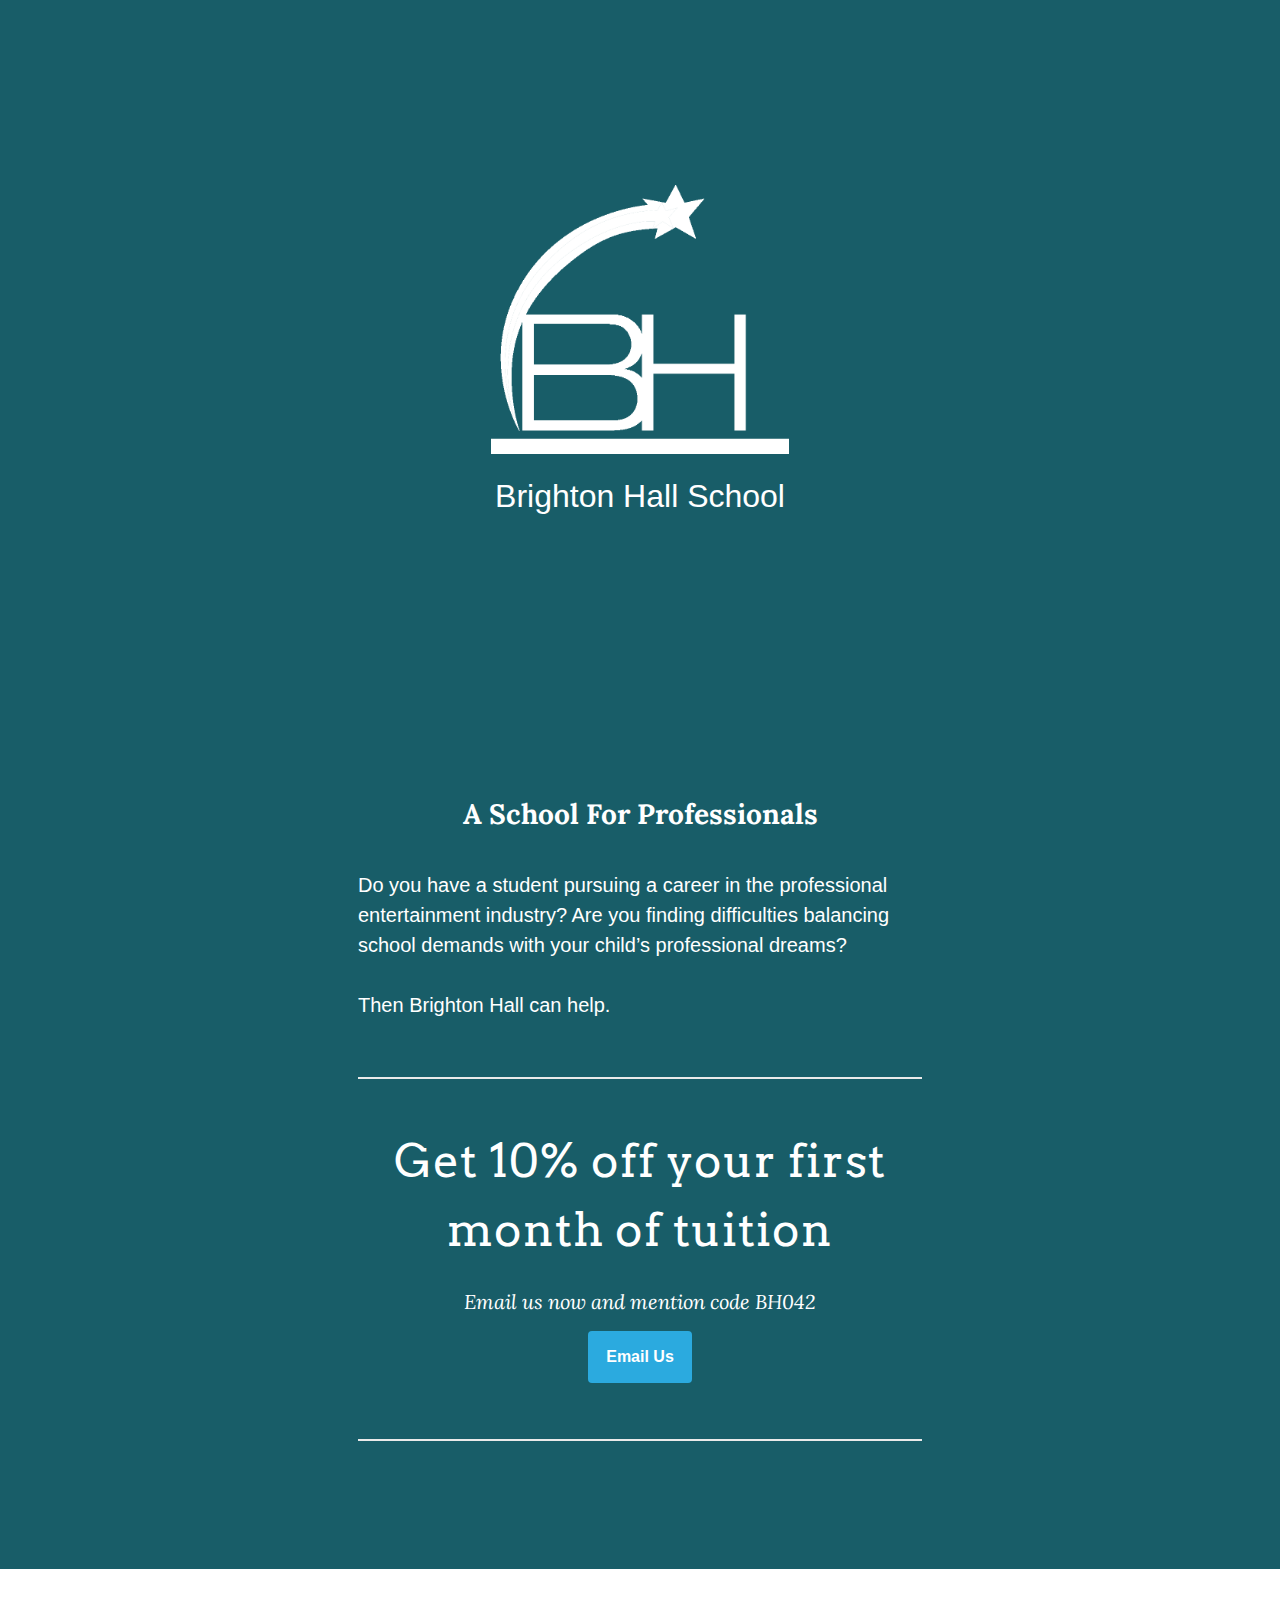
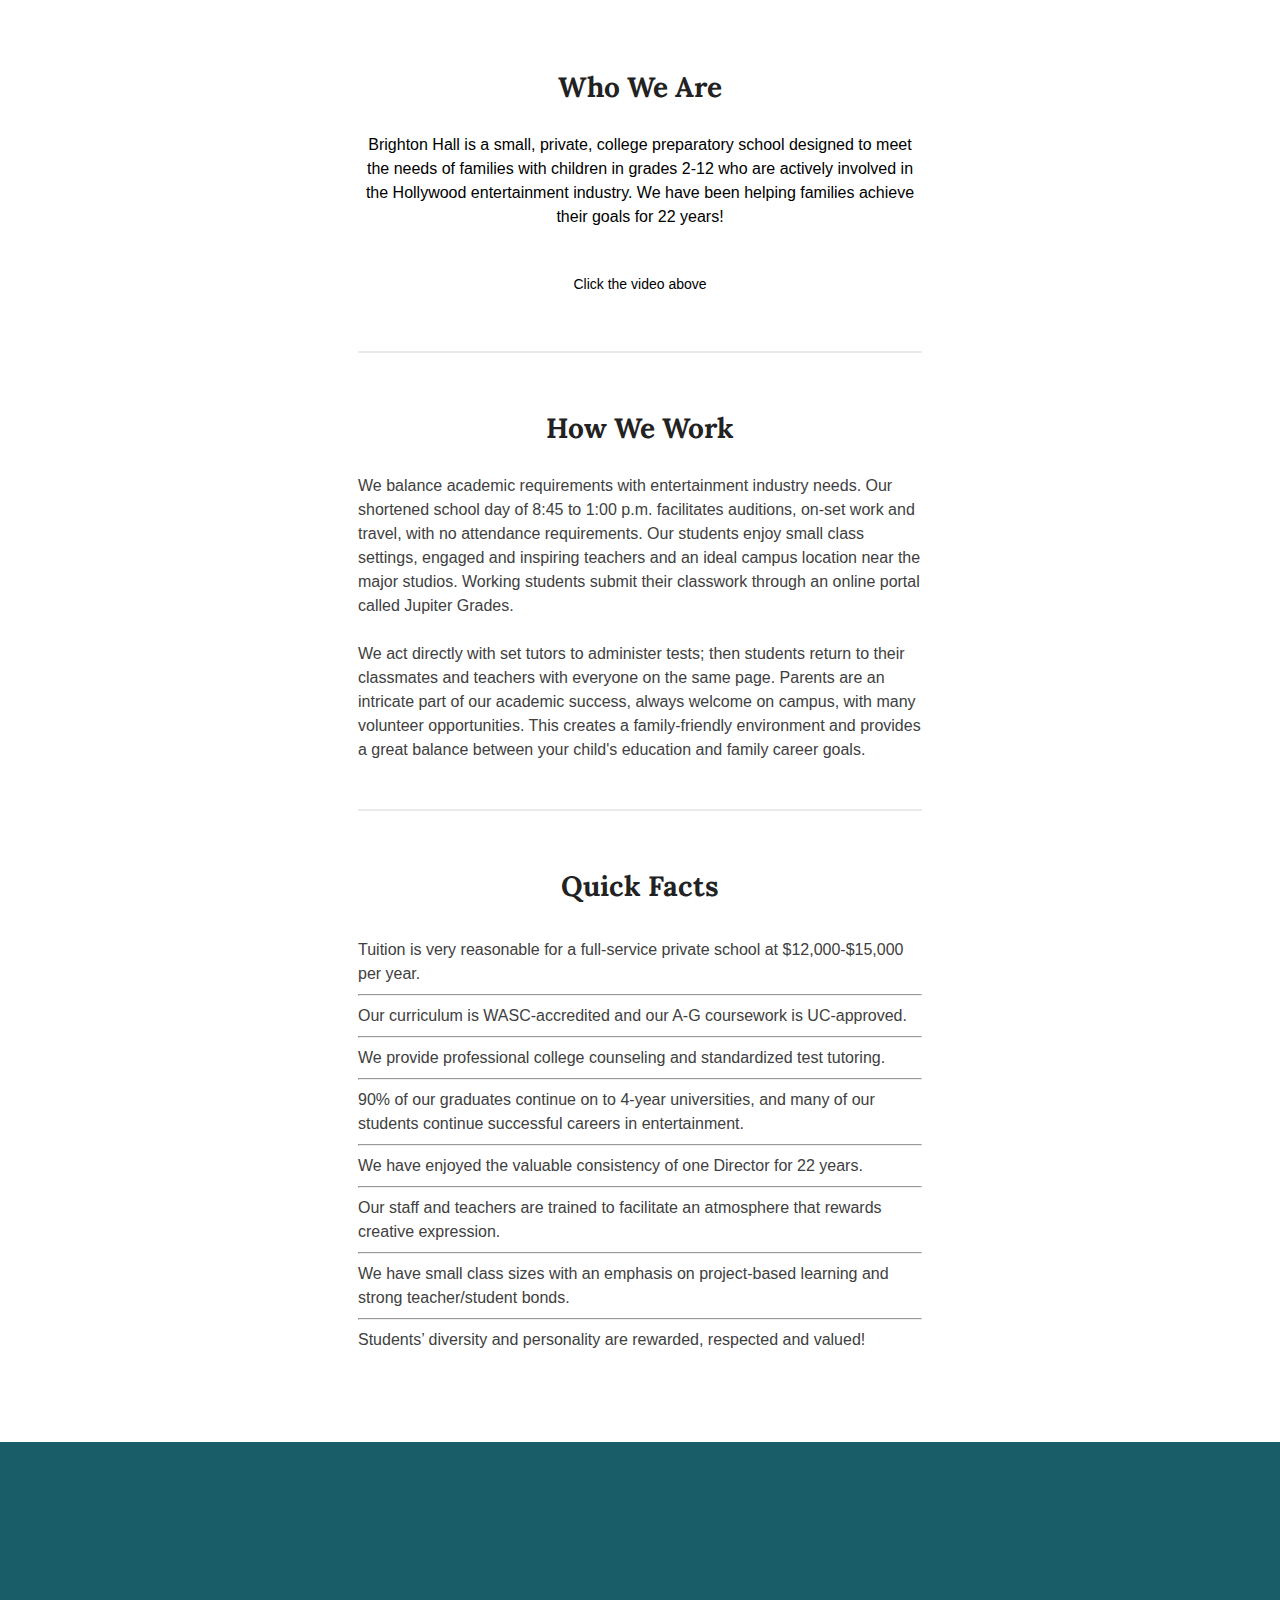
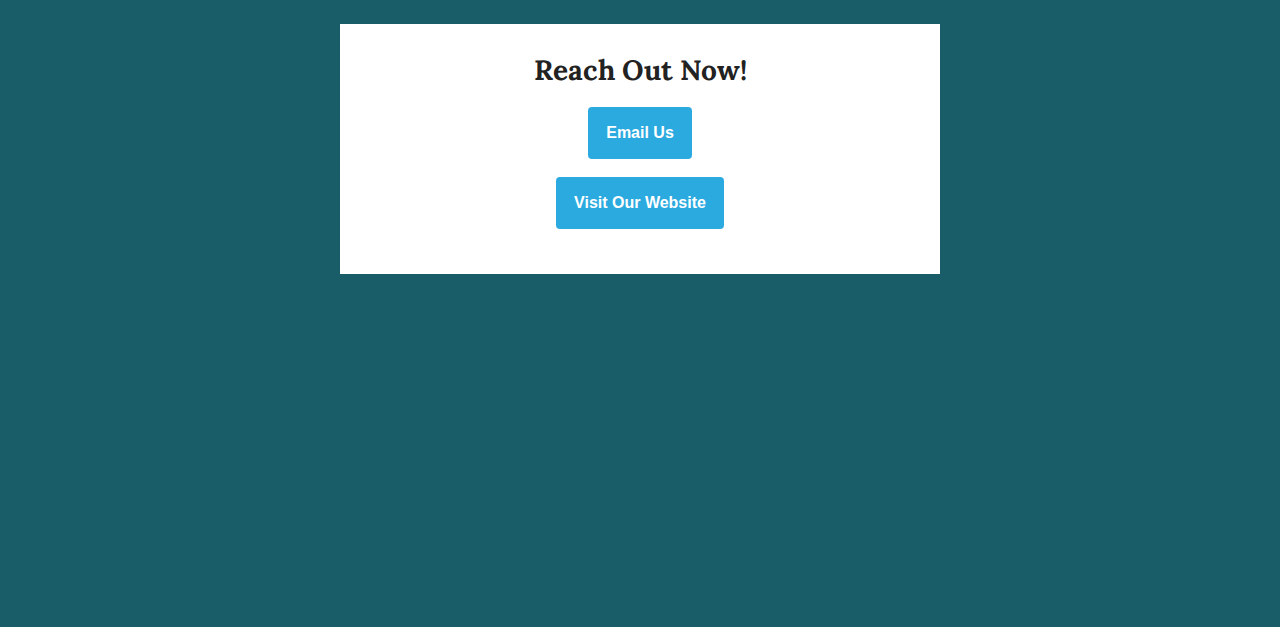
==== index.html @ abc52b15 "minor text changes" ====
<!doctype html>
<html lang="en">

<head>
	<meta charset="UTF-8">
	<meta http-equiv="X-UA-Compatible" content="IE=edge">
	<meta name="viewport" content="width=device-width, initial-scale=1">
	<link rel="stylesheet" href="./main.css">
	<link href="https://fonts.googleapis.com/css?family=Arvo|Lora&display=swap" rel="stylesheet">
	<title>Brighton Hall - Flexible Schooling</title>

</head>

<body>
	<table align="center" border="0" cellpadding="0" cellspacing="0" height="100%" width="100%" id="bodyTable">
		<tr>
			<td align="center" valign="top" id="bodyCell">
				<table border="0" cellpadding="0" cellspacing="0" width="100%">
					<tr>
						<td align="center" valign="top" id="templateHeader" data-template-container>
							<table align="center" border="0" cellpadding="0" cellspacing="0" width="100%" class="templateContainer">
								<tr>
									<td valign="top" class="headerContainer">
										<table border="0" cellpadding="0" cellspacing="0" width="100%" class="mcnImageBlock"
											style="min-width:100%;">
											<tbody class="mcnImageBlockOuter">
												<tr>
													<td valign="top" style="padding:9px" class="mcnImageBlockInner">
														<table align="left" width="100%" border="0" cellpadding="0" cellspacing="0"
															class="mcnImageContentContainer" style="min-width:100%;">
															<tbody>
																<tr>
																	<td class="mcnImageContent" valign="top"
																		style="padding-right: 9px; padding-left: 9px; padding-top: 0; padding-bottom: 0; text-align:center;">


																		<img align="center" alt="" src="./logo.png" width="298.92"
																			style="max-width:780px; padding-bottom: 0; display: inline !important; vertical-align: bottom;"
																			class="mcnImage">


																	</td>
																</tr>
															</tbody>
														</table>
													</td>
												</tr>
											</tbody>
										</table>
										<table border="0" cellpadding="0" cellspacing="0" width="100%" class="mcnTextBlock"
											style="min-width:100%;">
											<tbody class="mcnTextBlockOuter">
												<tr>
													<td valign="top" class="mcnTextBlockInner" style="padding-top:9px;">
														<table align="left" border="0" cellpadding="0" cellspacing="0"
															style="max-width:100%; min-width:100%;" width="100%" class="mcnTextContentContainer">
															<tbody>
																<tr>

																	<td valign="top" class="mcnTextContent"
																		style="padding-top:0; padding-right:18px; padding-bottom:9px; padding-left:18px;">

																		Brighton Hall School
																	</td>
																</tr>
															</tbody>
														</table>
													</td>
												</tr>
											</tbody>
										</table>
									</td>
								</tr>
							</table>
						</td>
					</tr>
					<tr>
						<td align="center" valign="top" id="templateUpperBody" data-template-container>
							<table align="center" border="0" cellpadding="0" cellspacing="0" width="100%" class="templateContainer">
								<tr>
									<td valign="top" class="upperBodyContainer">
										<table border="0" cellpadding="0" cellspacing="0" width="100%" class="mcnTextBlock"
											style="min-width:100%;">
											<tbody class="mcnTextBlockOuter">
												<tr>
													<td valign="top" class="mcnTextBlockInner" style="padding-top:9px;">
														<table align="left" border="0" cellpadding="0" cellspacing="0"
															style="max-width:100%; min-width:100%;" width="100%" class="mcnTextContentContainer">
															<tbody>
																<tr>

																	<td valign="top" class="mcnTextContent" style="padding: 0px 18px 9px;color: #FFFFFF;">

																		<h2 class="null"><span style="color:#FFFFFF">A School
																				For&nbsp;Professionals</span></h2>

																	</td>
																</tr>
															</tbody>
														</table>
													</td>
												</tr>
											</tbody>
										</table>
										<table border="0" cellpadding="0" cellspacing="0" width="100%" class="mcnTextBlock"
											style="min-width:100%;">
											<tbody class="mcnTextBlockOuter">
												<tr>
													<td valign="top" class="mcnTextBlockInner" style="padding-top:9px;">
														<table align="left" border="0" cellpadding="0" cellspacing="0"
															style="max-width:100%; min-width:100%;" width="100%" class="mcnTextContentContainer">
															<tbody>
																<tr>

																	<td valign="top" class="mcnTextContent"
																		style="padding-top:0; padding-right:18px; padding-bottom:9px; padding-left:18px;">

																		<p>Do you have a student pursuing a career in the professional entertainment
																			industry? Are you finding difficulties balancing school demands with your
																			child’s professional dreams?<br>
																			<br>
																			Then Brighton Hall can help.</p>

																	</td>
																</tr>
															</tbody>
														</table>
													</td>
												</tr>
											</tbody>
										</table>
										<table border="0" cellpadding="0" cellspacing="0" width="100%" class="mcnDividerBlock"
											style="min-width:100%;">
											<tbody class="mcnDividerBlockOuter">
												<tr>
													<td class="mcnDividerBlockInner" style="min-width: 100%; padding: 38px 18px;">
														<table class="mcnDividerContent" border="0" cellpadding="0" cellspacing="0" width="100%"
															style="min-width: 100%;border-top: 2px solid #EAEAEA;">
															<tbody>
																<tr>
																	<td>
																		<span></span>
																	</td>
																</tr>
															</tbody>
														</table>
													</td>
												</tr>
											</tbody>
										</table>
										<table border="0" cellpadding="0" cellspacing="0" width="100%" class="mcnTextBlock"
											style="min-width:100%;">
											<tbody class="mcnTextBlockOuter">
												<tr>
													<td valign="top" class="mcnTextBlockInner" style="padding-top:9px;">
														<table align="left" border="0" cellpadding="0" cellspacing="0"
															style="max-width:100%; min-width:100%;" width="100%" class="mcnTextContentContainer">
															<tbody>
																<tr>

																	<td valign="top" class="mcnTextContent"
																		style="padding-top:0; padding-right:18px; padding-bottom:9px; padding-left:18px;">

																		<h1 class="null">Get 10% off your first month of tuition</h1>

																	</td>
																</tr>
															</tbody>
														</table>
													</td>
												</tr>
											</tbody>
										</table>
										<table border="0" cellpadding="0" cellspacing="0" width="100%" class="mcnTextBlock"
											style="min-width:100%;">
											<tbody class="mcnTextBlockOuter">
												<tr>
													<td valign="top" class="mcnTextBlockInner" style="padding-top:9px;">
														<table align="left" border="0" cellpadding="0" cellspacing="0"
															style="max-width:100%; min-width:100%;" width="100%" class="mcnTextContentContainer">
															<tbody>
																<tr>

																	<td valign="top" class="mcnTextContent"
																		style="padding-top:0; padding-right:18px; padding-bottom:9px; padding-left:18px;">

																		<h3 class="null" style="text-align: center;"><span style="color:#FFFFFF">Email us
																				now and mention code BH042</span></h3>

																	</td>
																</tr>
															</tbody>
														</table>
													</td>
												</tr>
											</tbody>
										</table>
										<table border="0" cellpadding="0" cellspacing="0" width="100%" class="mcnButtonBlock"
											style="min-width:100%;">
											<tbody class="mcnButtonBlockOuter">
												<tr>
													<td style="padding-top:0; padding-right:18px; padding-bottom:18px; padding-left:18px;"
														valign="top" align="center" class="mcnButtonBlockInner">
														<table border="0" cellpadding="0" cellspacing="0" class="mcnButtonContentContainer"
															style="border-collapse: separate !important;border-radius: 4px;background-color: #2BAADF;">
															<tbody>
																<tr>
																	<td align="center" valign="middle" class="mcnButtonContent"
																		style="font-family: Arial; font-size: 16px; padding: 18px;">
																		<a class="mcnButton " title="Email Us"
																			href="mailto:admin@brightonhallschool.org?subject=I'm%20Interested%20in%20Brighton%20Hall%20(Code%3A%20BH332)&amp;body=I'd%20like%20to%20schedule%20a%20tour."
																			target="_blank"
																			style="font-weight: bold;letter-spacing: normal;line-height: 100%;text-align: center;text-decoration: none;color: #FFFFFF;">Email
																			Us</a>
																	</td>
																</tr>
															</tbody>
														</table>
													</td>
												</tr>
											</tbody>
										</table>
										<table border="0" cellpadding="0" cellspacing="0" width="100%" class="mcnDividerBlock"
											style="min-width:100%;">
											<tbody class="mcnDividerBlockOuter">
												<tr>
													<td class="mcnDividerBlockInner" style="min-width: 100%; padding: 38px 18px;">
														<table class="mcnDividerContent" border="0" cellpadding="0" cellspacing="0" width="100%"
															style="min-width: 100%;border-top: 2px solid #EAEAEA;">
															<tbody>
																<tr>
																	<td>
																		<span></span>
																	</td>
																</tr>
															</tbody>
														</table>
													</td>
												</tr>
											</tbody>
										</table>
									</td>
								</tr>
							</table>
						</td>
					</tr>
					<tr>
						<td align="center" valign="top" id="templateMiddleBody" data-template-container>
							<table align="center" border="0" cellpadding="0" cellspacing="0" width="100%" class="templateContainer">
								<tr>
									<td valign="top" class="middleBodyContainer">
										<table border="0" cellpadding="0" cellspacing="0" width="100%" class="mcnTextBlock"
											style="min-width:100%;">
											<tbody class="mcnTextBlockOuter">
												<tr>
													<td valign="top" class="mcnTextBlockInner" style="padding-top:9px;">
														<table align="left" border="0" cellpadding="0" cellspacing="0"
															style="max-width:100%; min-width:100%;" width="100%" class="mcnTextContentContainer">
															<tbody>
																<tr>

																	<td valign="top" class="mcnTextContent"
																		style="padding-top:0; padding-right:18px; padding-bottom:9px; padding-left:18px;">

																		<h2>Who We Are</h2>

																	</td>
																</tr>
															</tbody>
														</table>
													</td>
												</tr>
											</tbody>
										</table>
										<table border="0" cellpadding="0" cellspacing="0" width="100%" class="mcnTextBlock"
											style="min-width:100%;">
											<tbody class="mcnTextBlockOuter">
												<tr>
													<td valign="top" class="mcnTextBlockInner" style="padding-top:9px;">
														<table align="left" border="0" cellpadding="0" cellspacing="0"
															style="max-width:100%; min-width:100%;" width="100%" class="mcnTextContentContainer">
															<tbody>
																<tr>

																	<td valign="top" class="mcnTextContent"
																		style="padding: 0px 18px 9px;color: #000000;text-align: center;">

																		Brighton Hall is a small, private, college preparatory school designed to meet the
																		needs of families with children in grades 2-12 who are actively involved in the
																		Hollywood entertainment industry. We have been helping families achieve their
																		goals for 22 years!
																	</td>
																</tr>
															</tbody>
														</table>
													</td>
												</tr>
											</tbody>
										</table>
										<table border="0" cellpadding="0" cellspacing="0" width="100%" class="mcnImageCardBlock">
											<tbody class="mcnImageCardBlockOuter">
												<tr>
													<td class="mcnImageCardBlockInner" valign="top"
														style="padding-top:9px; padding-right:18px; padding-bottom:9px; padding-left:18px;">

														<table align="right" border="0" cellpadding="0" cellspacing="0"
															class="mcnImageCardBottomContent" width="100%">
															<tbody>
																<tr>
																	<td class="mcnImageCardBottomImageContent" align="center" valign="top"
																		style="padding-top:0px; padding-right:0px; padding-bottom:0; padding-left:0px;">


																		<a rel="noreferrer" href="https://youtu.be/ymeUC0G4Mu0" title="A Look Inside Brighton Hall" class="" target="_blank">


																			<img alt=""
																				src="https://gallery.mailchimp.com/video_thumbnails_new/81c85e7f1a1a4fdac92124ab129250e8.png"
																				width="564" style="max-width: 640px; border-radius: 0%;" class="mcnImage">
																		</a>

																	</td>
																</tr>
																<tr>
																	<td class="mcnTextContent" valign="top"
																		style="padding: 9px 18px;color: #000000;font-family: Helvetica;font-size: 14px;font-weight: normal;text-align: center;"
																		width="546">
																		Click the video above
																	</td>
																</tr>
															</tbody>
														</table>
													</td>
												</tr>
											</tbody>
										</table>
										<table border="0" cellpadding="0" cellspacing="0" width="100%" class="mcnDividerBlock"
											style="min-width:100%;">
											<tbody class="mcnDividerBlockOuter">
												<tr>
													<td class="mcnDividerBlockInner" style="min-width: 100%; padding: 38px 18px;">
														<table class="mcnDividerContent" border="0" cellpadding="0" cellspacing="0" width="100%"
															style="min-width: 100%;border-top: 2px solid #EAEAEA;">
															<tbody>
																<tr>
																	<td>
																		<span></span>
																	</td>
																</tr>
															</tbody>
														</table>
													</td>
												</tr>
											</tbody>
										</table>
										<table border="0" cellpadding="0" cellspacing="0" width="100%" class="mcnTextBlock"
											style="min-width:100%;">
											<tbody class="mcnTextBlockOuter">
												<tr>
													<td valign="top" class="mcnTextBlockInner" style="padding-top:9px;">
														<table align="left" border="0" cellpadding="0" cellspacing="0"
															style="max-width:100%; min-width:100%;" width="100%" class="mcnTextContentContainer">
															<tbody>
																<tr>

																	<td valign="top" class="mcnTextContent"
																		style="padding-top:0; padding-right:18px; padding-bottom:9px; padding-left:18px;">

																		<h2 class="null">How We Work</h2>

																	</td>
																</tr>
															</tbody>
														</table>
													</td>
												</tr>
											</tbody>
										</table>
										<table border="0" cellpadding="0" cellspacing="0" width="100%" class="mcnTextBlock"
											style="min-width:100%;">
											<tbody class="mcnTextBlockOuter">
												<tr>
													<td valign="top" class="mcnTextBlockInner" style="padding-top:9px;">
														<table align="left" border="0" cellpadding="0" cellspacing="0"
															style="max-width:100%; min-width:100%;" width="100%" class="mcnTextContentContainer">
															<tbody>
																<tr>

																	<td valign="top" class="mcnTextContent"
																		style="padding-top:0; padding-right:18px; padding-bottom:9px; padding-left:18px;">

																		We balance academic requirements with entertainment industry needs. Our shortened
																		school day of 8:45 to 1:00 p.m. facilitates auditions, on-set work and travel,
																		with no attendance requirements. Our students enjoy small class settings, engaged
																		and inspiring teachers and an ideal campus location near the major studios.
																		Working students submit their classwork through an online portal called Jupiter
																		Grades.<br>
																		<br>
																		We act directly with set tutors to administer tests; then students return to their
																		classmates and teachers with everyone on the same page. Parents are an intricate
																		part of our academic success, always welcome on campus, with many volunteer
																		opportunities. This creates a family-friendly environment and provides a great
																		balance between your child's education and family career goals.
																	</td>
																</tr>
															</tbody>
														</table>
													</td>
												</tr>
											</tbody>
										</table>
										<table border="0" cellpadding="0" cellspacing="0" width="100%" class="mcnDividerBlock"
											style="min-width:100%;">
											<tbody class="mcnDividerBlockOuter">
												<tr>
													<td class="mcnDividerBlockInner" style="min-width: 100%; padding: 38px 18px;">
														<table class="mcnDividerContent" border="0" cellpadding="0" cellspacing="0" width="100%"
															style="min-width: 100%;border-top: 2px solid #EAEAEA;">
															<tbody>
																<tr>
																	<td>
																		<span></span>
																	</td>
																</tr>
															</tbody>
														</table>
													</td>
												</tr>
											</tbody>
										</table>
										<table border="0" cellpadding="0" cellspacing="0" width="100%" class="mcnTextBlock"
											style="min-width:100%;">
											<tbody class="mcnTextBlockOuter">
												<tr>
													<td valign="top" class="mcnTextBlockInner" style="padding-top:9px;">
														<table align="left" border="0" cellpadding="0" cellspacing="0"
															style="max-width:100%; min-width:100%;" width="100%" class="mcnTextContentContainer">
															<tbody>
																<tr>

																	<td valign="top" class="mcnTextContent"
																		style="padding-top:0; padding-right:18px; padding-bottom:9px; padding-left:18px;">

																		<h2 class="null">Quick Facts</h2>
																		<br>
																		Tuition is very reasonable for a full-service private school at $12,000-$15,000
																		per year.
																		<hr>Our curriculum is WASC-accredited and our A-G coursework is UC-approved.
																		<hr>We provide professional college counseling and standardized test tutoring.
																		<hr>90% of our graduates continue on to 4-year universities, and many of our
																		students continue successful careers in entertainment.
																		<hr>We have enjoyed the valuable consistency of one Director for 22 years.
																		<hr>Our staff and teachers are trained to facilitate an atmosphere that rewards
																		creative expression.
																		<hr>We have small class sizes with an emphasis on project-based learning and
																		strong teacher/student bonds.
																		<hr>Students’ diversity and personality are rewarded, respected and valued!
																	</td>
																</tr>
															</tbody>
														</table>
													</td>
												</tr>
											</tbody>
										</table>
									</td>
								</tr>
							</table>
						</td>
					</tr>
					<tr>
						<td align="center" valign="top" id="templateLowerBody" data-template-container>
							<table align="center" border="0" cellpadding="0" cellspacing="0" width="100%" class="templateContainer">
								<tr>
									<td valign="top" class="lowerBodyContainer">
										<table border="0" cellpadding="0" cellspacing="0" width="100%" class="mcnTextBlock"
											style="min-width:100%;">
											<tbody class="mcnTextBlockOuter">
												<tr>
													<td valign="top" class="mcnTextBlockInner" style="padding-top:9px;">
														<table align="left" border="0" cellpadding="0" cellspacing="0"
															style="max-width:100%; min-width:100%;" width="100%" class="mcnTextContentContainer">
															<tbody>
																<tr>

																	<td valign="top" class="mcnTextContent"
																		style="padding-top:0; padding-right:18px; padding-bottom:9px; padding-left:18px;">

																		<h2>Reach Out Now!</h2>

																	</td>
																</tr>
															</tbody>
														</table>
													</td>
												</tr>
											</tbody>
										</table>
										<table border="0" cellpadding="0" cellspacing="0" width="100%" class="mcnButtonBlock"
											style="min-width:100%;">
											<tbody class="mcnButtonBlockOuter">
												<tr>
													<td style="padding-top:0; padding-right:18px; padding-bottom:18px; padding-left:18px;"
														valign="top" align="center" class="mcnButtonBlockInner">
														<table border="0" cellpadding="0" cellspacing="0" class="mcnButtonContentContainer"
															style="border-collapse: separate !important;border-radius: 4px;background-color: #2BAADF;">
															<tbody>
																<tr>
																	<td align="center" valign="middle" class="mcnButtonContent"
																		style="font-family: Arial; font-size: 16px; padding: 18px;">
																		<a class="mcnButton " title="Email Us"
																			href="mailto:admin@brightonhallschool.org?subject=I'm%20Interested%20in%20Brighton%20Hall%20(Code%3A%20BH332)&amp;body=I'd%20like%20to%20schedule%20a%20tour."
																			target="_blank"
																			style="font-weight: bold;letter-spacing: normal;line-height: 100%;text-align: center;text-decoration: none;color: #FFFFFF;">Email
																			Us</a>
																	</td>
																</tr>
															</tbody>
														</table>
													</td>
												</tr>
											</tbody>
										</table>
										<table border="0" cellpadding="0" cellspacing="0" width="100%" class="mcnButtonBlock"
											style="min-width:100%;">
											<tbody class="mcnButtonBlockOuter">
												<tr>
													<td style="padding-top:0; padding-right:18px; padding-bottom:18px; padding-left:18px;"
														valign="top" align="center" class="mcnButtonBlockInner">
														<table border="0" cellpadding="0" cellspacing="0" class="mcnButtonContentContainer"
															style="border-collapse: separate !important;border-radius: 4px;background-color: #2BAADF;">
															<tbody>
																<tr>
																	<td align="center" valign="middle" class="mcnButtonContent"
																		style="font-family: Arial; font-size: 16px; padding: 18px;">
																		<a class="mcnButton " title="Visit Our Website" href="http://brightonhallschool.org"
																			target="_blank"
																			style="font-weight: bold;letter-spacing: normal;line-height: 100%;text-align: center;text-decoration: none;color: #FFFFFF;">Visit
																			Our Website</a>
																	</td>
																</tr>
															</tbody>
														</table>
													</td>
												</tr>
											</tbody>
										</table>
									</td>
								</tr>
							</table>
						</td>
					</tr>
					<tr>
						<td align="center" valign="top" id="templateFooter" data-template-container>
							<table align="center" border="0" cellpadding="0" cellspacing="0" width="100%" class="templateContainer">
								<tr>
									<td valign="top" class="footerContainer">
										<table border="0" cellpadding="0" cellspacing="0" width="100%" class="mcnTextBlock"
											style="min-width:100%;">
											<tbody class="mcnTextBlockOuter">
												<tr>
													<td valign="top" class="mcnTextBlockInner" style="padding-top:9px;">
														<table align="left" border="0" cellpadding="0" cellspacing="0"
															style="max-width:100%; min-width:100%;" width="100%" class="mcnTextContentContainer">
															<tbody>
																<tr>

																	<td valign="top" class="mcnTextContent"
																		style="padding-top:0; padding-right:18px; padding-bottom:9px; padding-left:18px;">

																		
																	</td>
																</tr>
															</tbody>
														</table>
													</td>
												</tr>
											</tbody>
										</table>
										<table border="0" cellpadding="0" cellspacing="0" width="100%" class="mcnTextBlock"
											style="min-width:100%;">
											<tbody class="mcnTextBlockOuter">
												<tr>
													<td valign="top" class="mcnTextBlockInner" style="padding-top:9px;">
													</td>
												</tr>
											</tbody>
										</table>
									</td>
								</tr>
							</table>
						</td>
					</tr>
				</table>
			</td>
		</tr>
	</table>
</body>

</html>
---- main.css ----
p {
  margin: 10px 0;
  padding: 0;
}

table {
  border-collapse: collapse;
}

h1,
h2,
h3,
h4,
h5,
h6 {
  display: block;
  margin: 0;
  padding: 0;
}

img,
a img {
  border: 0;
  height: auto;
  outline: none;
  text-decoration: none;
}

body,
#bodyTable,
#bodyCell {
  height: 100%;
  margin: 0;
  padding: 0;
  width: 100%;
}

.mcnPreviewText {
  display: none !important;
}

#outlook a {
  padding: 0;
}

img {
  -ms-interpolation-mode: bicubic;
}

.ReadMsgBody {
  width: 100%;
}

.ExternalClass {
  width: 100%;
}

a[href^=tel],
a[href^=sms] {
  color: inherit;
  cursor: default;
  text-decoration: none;
}

p,
a,
li,
td,
body,
table,
blockquote {
  -ms-text-size-adjust: 100%;
  -webkit-text-size-adjust: 100%;
}

.ExternalClass,
.ExternalClass p,
.ExternalClass td,
.ExternalClass div,
.ExternalClass span,
.ExternalClass font {
  line-height: 100%;
}

a[x-apple-data-detectors] {
  color: inherit !important;
  text-decoration: none !important;
  font-size: inherit !important;
  font-family: inherit !important;
  font-weight: inherit !important;
  line-height: inherit !important;
}

.templateContainer {
  max-width: 600px !important;
}

a.mcnButton {
  display: block;
}

.mcnImage,
.mcnRetinaImage {
  vertical-align: bottom;
}

.mcnTextContent {
  word-break: break-word;
}

.mcnTextContent img {
  height: auto !important;
}

.mcnDividerBlock {
  table-layout: fixed !important;
}

h1 {
  color: #FFFFFF;
  font-family: 'Arvo', 'Courier', Georgia, serif;
  ;
  font-size: 46px;
  font-style: normal;
  font-weight: normal;
  line-height: 150%;

  letter-spacing: 1px;

  text-align: center;
  font-size: 46px;
}

/*
@tab Page
@section Heading 2
@style heading 2
*/
h2 {

  color: #222222;

  font-family: 'Lora', Georgia, 'Times New Roman', serif;

  font-size: 28px;

  font-style: normal;

  font-weight: bold;

  line-height: 200%;

  letter-spacing: normal;

  text-align: center;
}

/*
@tab Page
@section Heading 3
@style heading 3
*/
h3 {

  color: #444444;

  font-family: 'Lora', Georgia, 'Times New Roman', serif;

  font-size: 20px;

  font-style: italic;

  font-weight: normal;

  line-height: 200%;

  letter-spacing: normal;

  text-align: left;
}

/*
@tab Page
@section Heading 4
@style heading 4
*/
h4 {

  color: #3D3D3D;

  font-family: 'Lora', Georgia, 'Times New Roman', serif;

  font-size: 20px;

  font-style: italic;

  font-weight: normal;

  line-height: 125%;

  letter-spacing: normal;

  text-align: left;
}

/*
@tab Header
@section Header Container Style
*/
#templateHeader {

  background-color: #185d68;

  background-image: url("https://gallery.mailchimp.com/3afc9ebabfd8f57fe049fc2e5/images/9894b51a-e1d3-4172-b7e6-f67580e07c83.jpg");

  background-repeat: no-repeat;

  background-position: center;

  background-size: cover;

  border-top: 0;

  border-bottom: 0;

  padding-top: 140px;

  padding-bottom: 140px;
}

/*
@tab Header
@section Header Interior Style
*/
.headerContainer {

  background-color: #185d68;

  background-image: none;

  background-repeat: no-repeat;

  background-position: center;

  background-size: cover;

  border-top: 0;

  border-bottom: 0;

  padding-top: 36px;

  padding-bottom: 36px;
}

/*
@tab Header
@section Header Text
*/
.headerContainer .mcnTextContent,
.headerContainer .mcnTextContent p {

  color: #FFFFFF;

  font-family: 'Lato', 'Helvetica Neue', Helvetica, Arial, sans-serif;

  font-size: 32px;

  line-height: 150%;

  text-align: center;
}

/*
@tab Header
@section Header Link
*/
.headerContainer .mcnTextContent a,
.headerContainer .mcnTextContent p a {

  color: #FFFFFF;

  font-weight: normal;

  text-decoration: underline;
}

/*
@tab Upper Body
@section Upper Body Container Style
*/
#templateUpperBody {

  background-color: #185d68;

  background-image: none;

  background-repeat: no-repeat;

  background-position: center;

  background-size: cover;

  border-top: 0;

  border-bottom: 0;

  padding-top: 63px;

  padding-bottom: 63px;
}

/*
@tab Upper Body
@section Upper Body Interior Style
*/
.upperBodyContainer {

  background-image: none;

  background-repeat: no-repeat;

  background-position: center;

  background-size: cover;

  border-top: 0;

  border-bottom: 0;

  padding-top: 9px;

  padding-bottom: 27px;
}

/*
@tab Upper Body
@section Upper Body Text
*/
.upperBodyContainer .mcnTextContent,
.upperBodyContainer .mcnTextContent p {

  color: #FFFFFF;

  font-family: 'Lato', 'Helvetica Neue', Helvetica, Arial, sans-serif;

  font-size: 20px;

  line-height: 150%;

  text-align: left;
}

/*
@tab Upper Body
@section Upper Body Link
*/
.upperBodyContainer .mcnTextContent a,
.upperBodyContainer .mcnTextContent p a {

  color: #FFFFFF;

  font-weight: normal;

  text-decoration: underline;
}

/*
@tab Middle Body
@section Middle Body Container Style
*/
#templateMiddleBody {

  background-color: #ffffff;

  background-image: none;

  background-repeat: no-repeat;

  background-position: center;

  background-size: cover;

  border-top: 0;

  border-bottom: 0;

  padding-top: 72px;

  padding-bottom: 54px;
}

.middleBodyContainer {

  background-color: #transparent;

  background-image: none;

  background-repeat: no-repeat;

  background-position: center;

  background-size: cover;

  border-top: 0;

  border-bottom: 0;

  padding-top: 9px;

  padding-bottom: 27px;
}

/*
@tab Middle Body
@section Middle Body Text
*/
.middleBodyContainer .mcnTextContent,
.middleBodyContainer .mcnTextContent p {

  color: #404040;

  font-family: Arial;

  font-size: 16px;

  line-height: 150%;

  text-align: left;
}

/*
@tab Middle Body
@section Middle Body Link
*/
.middleBodyContainer .mcnTextContent a,
.middleBodyContainer .mcnTextContent p a {

  color: #185d68;

  font-weight: normal;

  text-decoration: underline;
}

/*
@tab Lower Body
@section Lower Body Container Style
*/
#templateLowerBody {

  background-color: #185d68;

  background-image: url("https://gallery.mailchimp.com/3afc9ebabfd8f57fe049fc2e5/images/c5182e80-3be5-4c21-972d-ecfe276cf908.jpg");

  background-repeat: no-repeat;

  background-position: center;

  background-size: cover;

  border-top: 0;

  border-bottom: 0;

  padding-top: 182px;

  padding-bottom: 182px;
}

/*
@tab Lower Body
@section Lower Body Interior Style
*/
.lowerBodyContainer {

  background-color: #ffffff;

  background-image: none;

  background-repeat: no-repeat;

  background-position: center;

  background-size: cover;

  border-top: 0;

  border-bottom: 0;

  padding-top: 9px;

  padding-bottom: 27px;
}

/*
@tab Lower Body
@section Lower Body Text
*/
.lowerBodyContainer .mcnTextContent,
.lowerBodyContainer .mcnTextContent p {

  color: #FFFFFF;

  font-family: Arial;

  font-size: 16px;

  line-height: 150%;

  text-align: center;
}

/*
@tab Lower Body
@section Lower Body Link
*/
.lowerBodyContainer .mcnTextContent a,
.lowerBodyContainer .mcnTextContent p a {

  color: #FFFFFF;

  font-weight: normal;

  text-decoration: underline;
}

/*
@tab Footer
@section Footer Style
*/
#templateFooter {

  background-color: #185d68;

  background-image: none;

  background-repeat: no-repeat;

  background-position: center;

  background-size: cover;

  border-top: 0;

  border-bottom: 0;

  padding-top: 72px;

  padding-bottom: 72px;
}

/*
@tab Footer
@section Footer Interior Style
*/
.footerContainer {

  background-color: #transparent;

  background-image: none;

  background-repeat: no-repeat;

  background-position: center;

  background-size: cover;

  border-top: 0;

  border-bottom: 0;

  padding-top: 0;

  padding-bottom: 0;
}

/*
@tab Footer
@section Footer Text
*/
.footerContainer .mcnTextContent,
.footerContainer .mcnTextContent p {

  color: #FFFFFF;

  font-family: Arial;

  font-size: 12px;

  line-height: 150%;

  text-align: center;
}

/*
@tab Footer
@section Footer Link
*/
.footerContainer .mcnTextContent a,
.footerContainer .mcnTextContent p a {

  color: #FFFFFF;

  font-weight: normal;

  text-decoration: underline;
}

@media only screen and (max-width: 480px) {
  .columnWrapper {
    max-width: 100% !important;
    width: 100% !important;
  }

}

@media only screen and (max-width: 480px) {
  #templateHeader {
    padding-right: 18px !important;
    padding-left: 18px !important;
  }

}

@media only screen and (max-width: 480px) {

  body,
  table,
  td,
  p,
  a,
  li,
  blockquote {
    -webkit-text-size-adjust: none !important;
  }

}

@media only screen and (max-width: 480px) {
  body {
    width: 100% !important;
    min-width: 100% !important;
  }

}

@media only screen and (max-width: 480px) {
  .mcnRetinaImage {
    max-width: 100% !important;
  }

}

@media only screen and (max-width: 480px) {
  .mcnImage {
    width: 100% !important;
  }

}

@media only screen and (max-width: 480px) {

  .mcnCartContainer,
  .mcnCaptionTopContent,
  .mcnRecContentContainer,
  .mcnCaptionBottomContent,
  .mcnTextContentContainer,
  .mcnBoxedTextContentContainer,
  .mcnImageGroupContentContainer,
  .mcnCaptionLeftTextContentContainer,
  .mcnCaptionRightTextContentContainer,
  .mcnCaptionLeftImageContentContainer,
  .mcnCaptionRightImageContentContainer,
  .mcnImageCardLeftTextContentContainer,
  .mcnImageCardRightTextContentContainer,
  .mcnImageCardLeftImageContentContainer,
  .mcnImageCardRightImageContentContainer {
    max-width: 100% !important;
    width: 100% !important;
  }

}

@media only screen and (max-width: 480px) {
  .mcnBoxedTextContentContainer {
    min-width: 100% !important;
  }

}

@media only screen and (max-width: 480px) {
  .mcnImageGroupContent {
    padding: 9px !important;
  }

}

@media only screen and (max-width: 480px) {

  .mcnCaptionLeftContentOuter .mcnTextContent,
  .mcnCaptionRightContentOuter .mcnTextContent {
    padding-top: 9px !important;
  }

}

@media only screen and (max-width: 480px) {

  .mcnImageCardTopImageContent,
  .mcnCaptionBottomContent:last-child .mcnCaptionBottomImageContent,
  .mcnCaptionBlockInner .mcnCaptionTopContent:last-child .mcnTextContent {
    padding-top: 18px !important;
  }

}

@media only screen and (max-width: 480px) {
  .mcnImageCardBottomImageContent {
    padding-bottom: 9px !important;
  }

}

@media only screen and (max-width: 480px) {
  .mcnImageGroupBlockInner {
    padding-top: 0 !important;
    padding-bottom: 0 !important;
  }

}

@media only screen and (max-width: 480px) {
  .mcnImageGroupBlockOuter {
    padding-top: 9px !important;
    padding-bottom: 9px !important;
  }

}

@media only screen and (max-width: 480px) {

  .mcnTextContent,
  .mcnBoxedTextContentColumn {
    padding-right: 18px !important;
    padding-left: 18px !important;
  }

}

@media only screen and (max-width: 480px) {

  .mcnImageCardLeftImageContent,
  .mcnImageCardRightImageContent {
    padding-right: 18px !important;
    padding-bottom: 0 !important;
    padding-left: 18px !important;
  }

}

@media only screen and (max-width: 480px) {
  .mcpreview-image-uploader {
    display: none !important;
    width: 100% !important;
  }

}

@media only screen and (max-width: 480px) {

  /*
@tab Mobile Styles
@section Heading 1
*/
  h1 {

    font-size: 34px !important;

    line-height: 150% !important;
  }

}

@media only screen and (max-width: 480px) {

  /*
@tab Mobile Styles
@section Heading 2
*/
  h2 {

    font-size: 26px !important;

    line-height: 125% !important;
  }

}

@media only screen and (max-width: 480px) {

  /*
@tab Mobile Styles
@section Heading 3
*/
  h3 {

    font-size: 20px !important;

    line-height: 200% !important;
  }

}

@media only screen and (max-width: 480px) {

  /*
@tab Mobile Styles
@section Heading 4
*/
  h4 {

    font-size: 18px !important;

    line-height: 150% !important;
  }

}

@media only screen and (max-width: 480px) {

  /*
@tab Mobile Styles
@section Boxed Text
*/
  .mcnBoxedTextContentContainer .mcnTextContent,
  .mcnBoxedTextContentContainer .mcnTextContent p {

    font-size: 18px !important;

    line-height: 200% !important;
  }

}

@media only screen and (max-width: 480px) {

  /*
@tab Mobile Styles
@section Header Text
*/
  .headerContainer .mcnTextContent,
  .headerContainer .mcnTextContent p {

    font-size: 30px !important;

    line-height: 150% !important;
  }

}

@media only screen and (max-width: 480px) {

  /*
@tab Mobile Styles
@section Upper Body Text
*/
  .upperBodyContainer .mcnTextContent,
  .upperBodyContainer .mcnTextContent p {

    font-size: 18px !important;

    line-height: 150% !important;
  }

}

@media only screen and (max-width: 480px) {

  /*
@tab Mobile Styles
@section Middle Body Text
*/
  .middleBodyContainer .mcnTextContent,
  .middleBodyContainer .mcnTextContent p {

    font-size: 16px !important;

    line-height: 150% !important;
  }

}

@media only screen and (max-width: 480px) {

  /*
@tab Mobile Styles
@section Lower Body Text
*/
  .lowerBodyContainer .mcnTextContent,
  .lowerBodyContainer .mcnTextContent p {

    font-size: 16px !important;

    line-height: 150% !important;
  }

}

@media only screen and (max-width: 480px) {

  /*
@tab Mobile Styles
@section Footer Text
*/
  .footerContainer .mcnTextContent,
  .footerContainer .mcnTextContent p {

    font-size: 14px !important;

    line-height: 150% !important;
  }

}
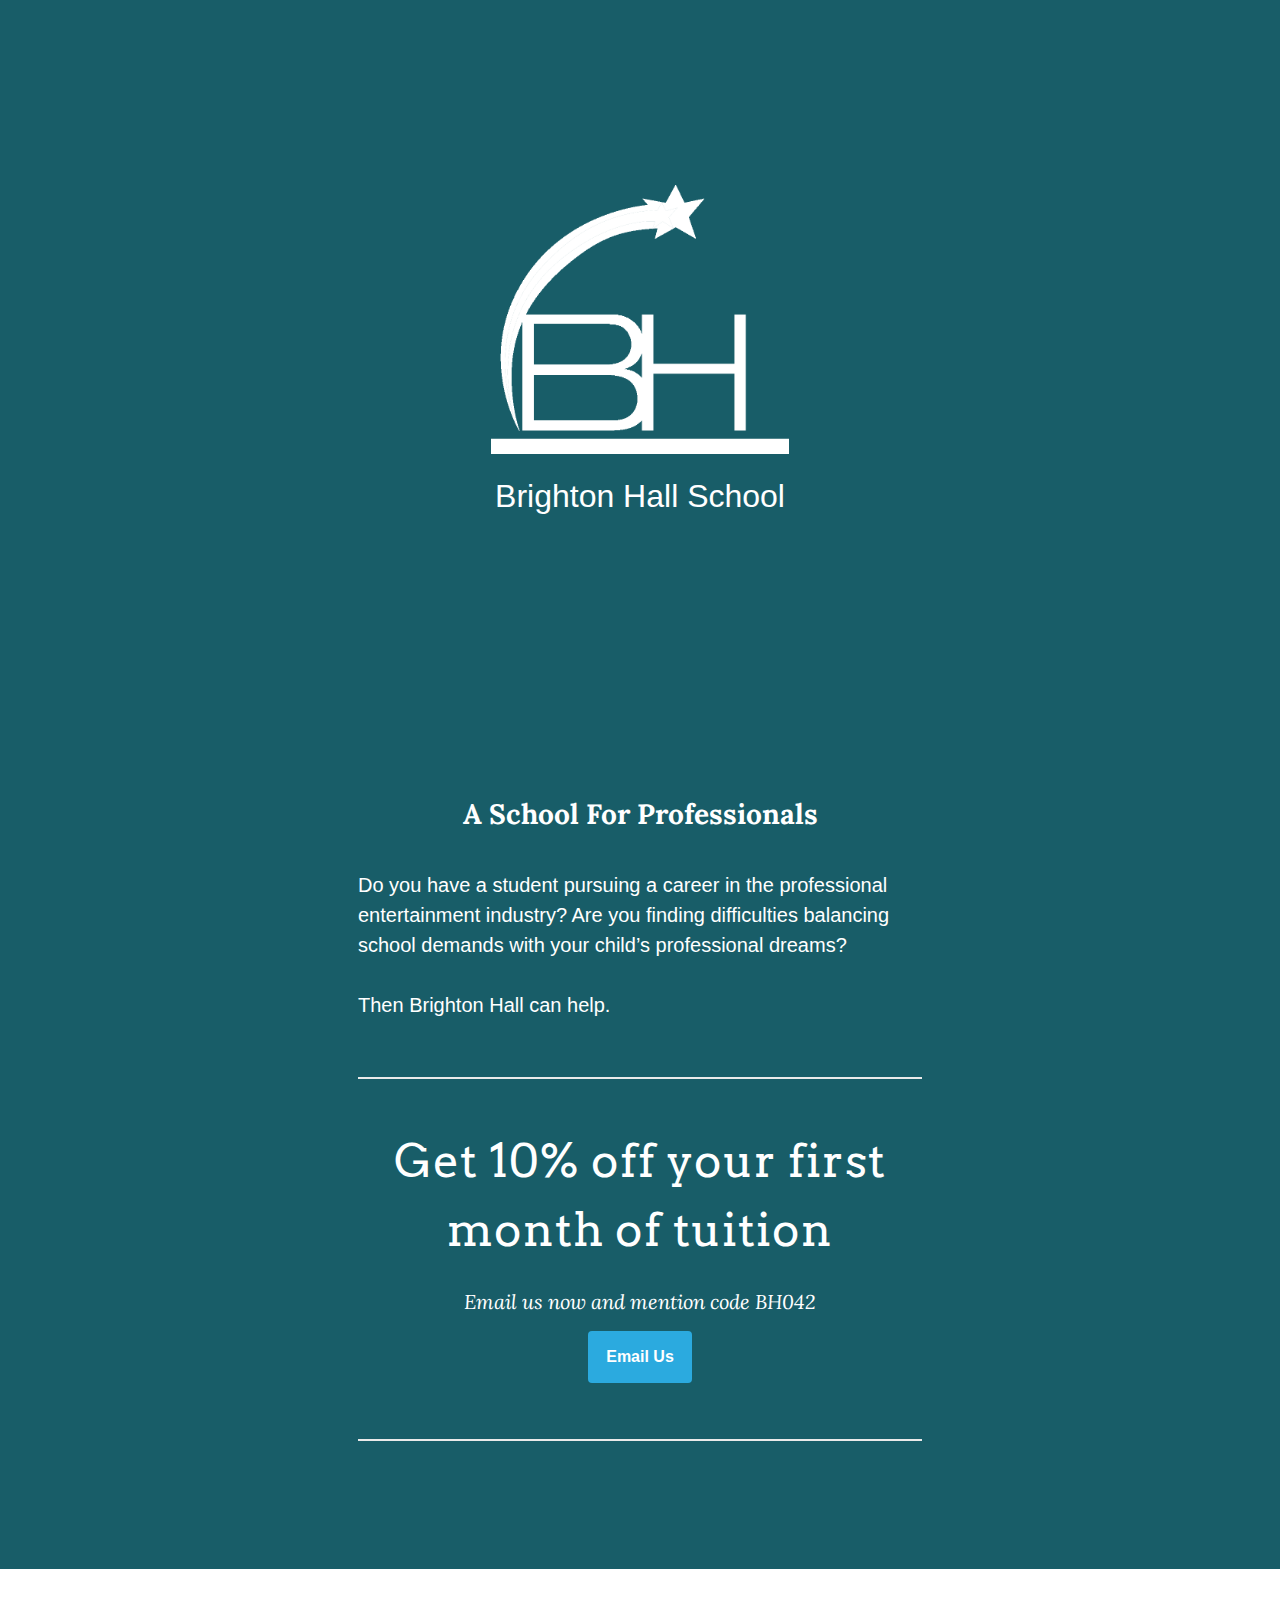
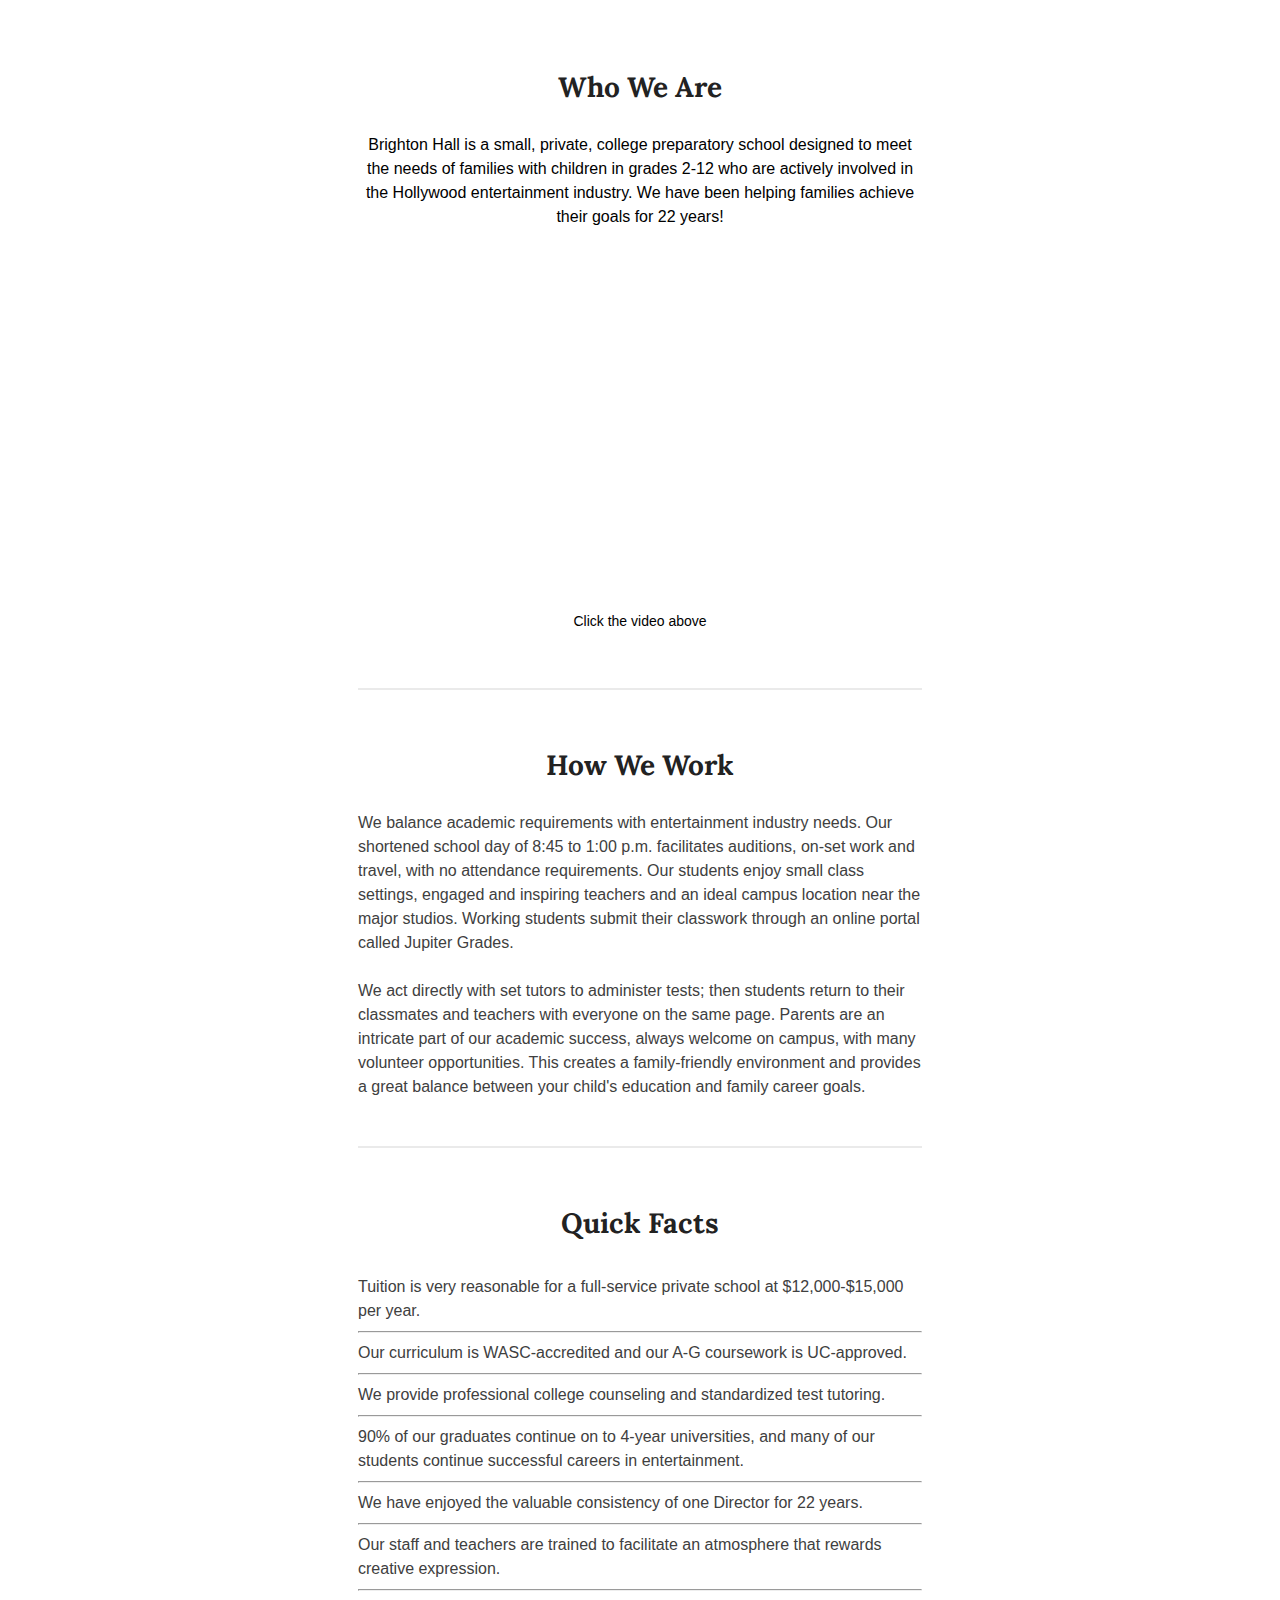
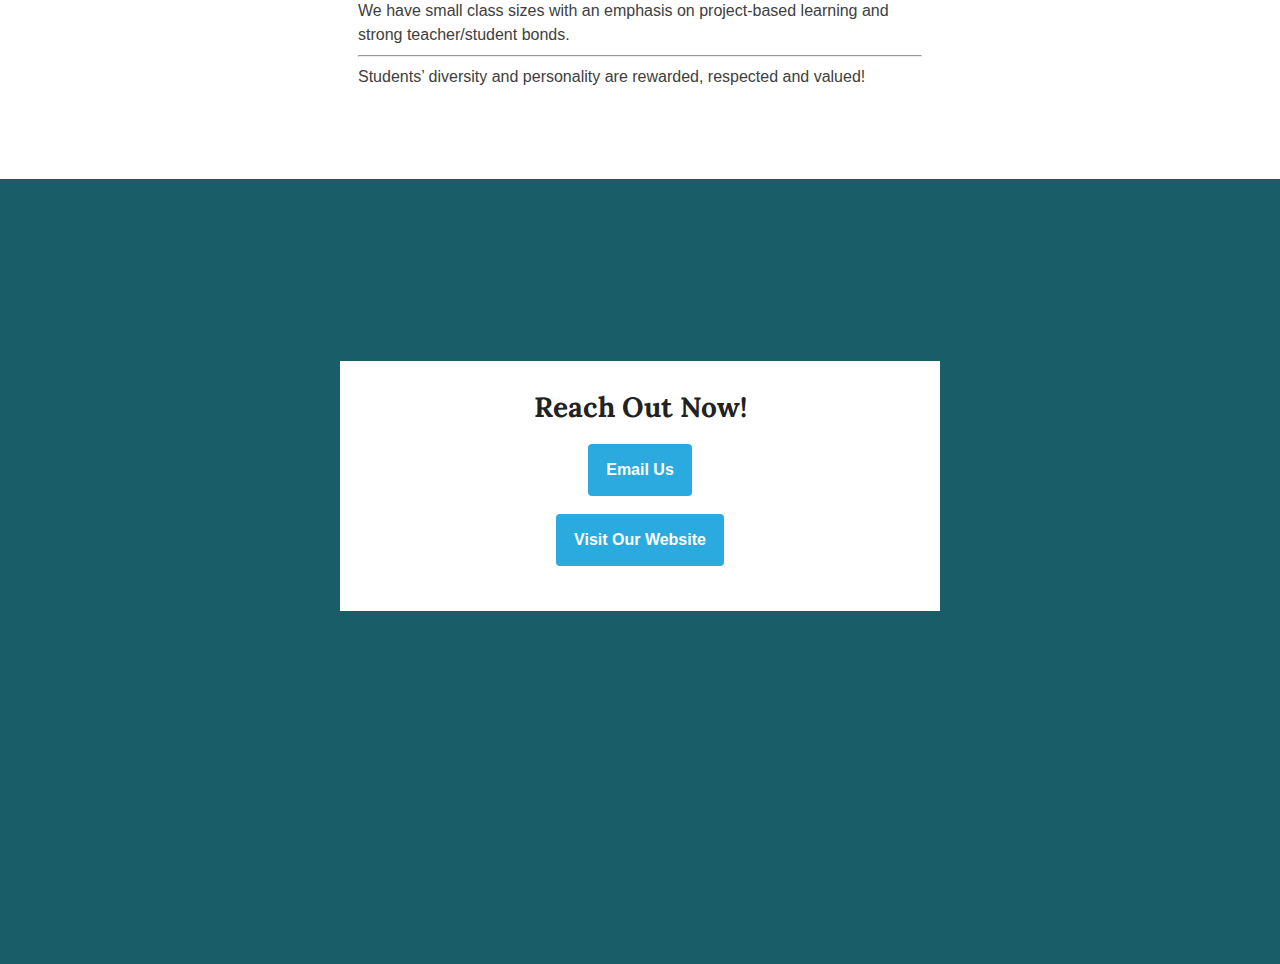
==== commit 36895637: "embedded youtube video" ====
--- a/index.html
+++ b/index.html
@@ -208,7 +208,7 @@
 																	<td align="center" valign="middle" class="mcnButtonContent"
 																		style="font-family: Arial; font-size: 16px; padding: 18px;">
 																		<a class="mcnButton " title="Email Us"
-																			href="mailto:admin@brightonhallschool.org?subject=I'm%20Interested%20in%20Brighton%20Hall%20(Code%3A%20BH332)&amp;body=I'd%20like%20to%20schedule%20a%20tour."
+																			href="mailto:admin@brightonhallschool.org?subject=I'm%20Interested%20in%20Brighton%20Hall%20(Code%3A%20BH042)&amp;body=I'd%20like%20to%20schedule%20a%20tour."
 																			target="_blank"
 																			style="font-weight: bold;letter-spacing: normal;line-height: 100%;text-align: center;text-decoration: none;color: #FFFFFF;">Email
 																			Us</a>
@@ -309,16 +309,9 @@
 																<tr>
 																	<td class="mcnImageCardBottomImageContent" align="center" valign="top"
 																		style="padding-top:0px; padding-right:0px; padding-bottom:0; padding-left:0px;">
-
-
-																		<a rel="noreferrer" href="https://youtu.be/ymeUC0G4Mu0" title="A Look Inside Brighton Hall" class="" target="_blank">
-
-
-																			<img alt=""
-																				src="https://gallery.mailchimp.com/video_thumbnails_new/81c85e7f1a1a4fdac92124ab129250e8.png"
-																				width="564" style="max-width: 640px; border-radius: 0%;" class="mcnImage">
-																		</a>
-
+																		<br>
+																		<br>
+																		<iframe width="560" height="315" src="https://www.youtube.com/embed/ymeUC0G4Mu0" frameborder="0" allow="accelerometer; autoplay; encrypted-media; gyroscope; picture-in-picture" allowfullscreen></iframe>
 																	</td>
 																</tr>
 																<tr>
@@ -509,7 +502,7 @@
 																	<td align="center" valign="middle" class="mcnButtonContent"
 																		style="font-family: Arial; font-size: 16px; padding: 18px;">
 																		<a class="mcnButton " title="Email Us"
-																			href="mailto:admin@brightonhallschool.org?subject=I'm%20Interested%20in%20Brighton%20Hall%20(Code%3A%20BH332)&amp;body=I'd%20like%20to%20schedule%20a%20tour."
+																			href="mailto:admin@brightonhallschool.org?subject=I'm%20Interested%20in%20Brighton%20Hall%20(Code%3A%20BH042)&amp;body=I'd%20like%20to%20schedule%20a%20tour."
 																			target="_blank"
 																			style="font-weight: bold;letter-spacing: normal;line-height: 100%;text-align: center;text-decoration: none;color: #FFFFFF;">Email
 																			Us</a>
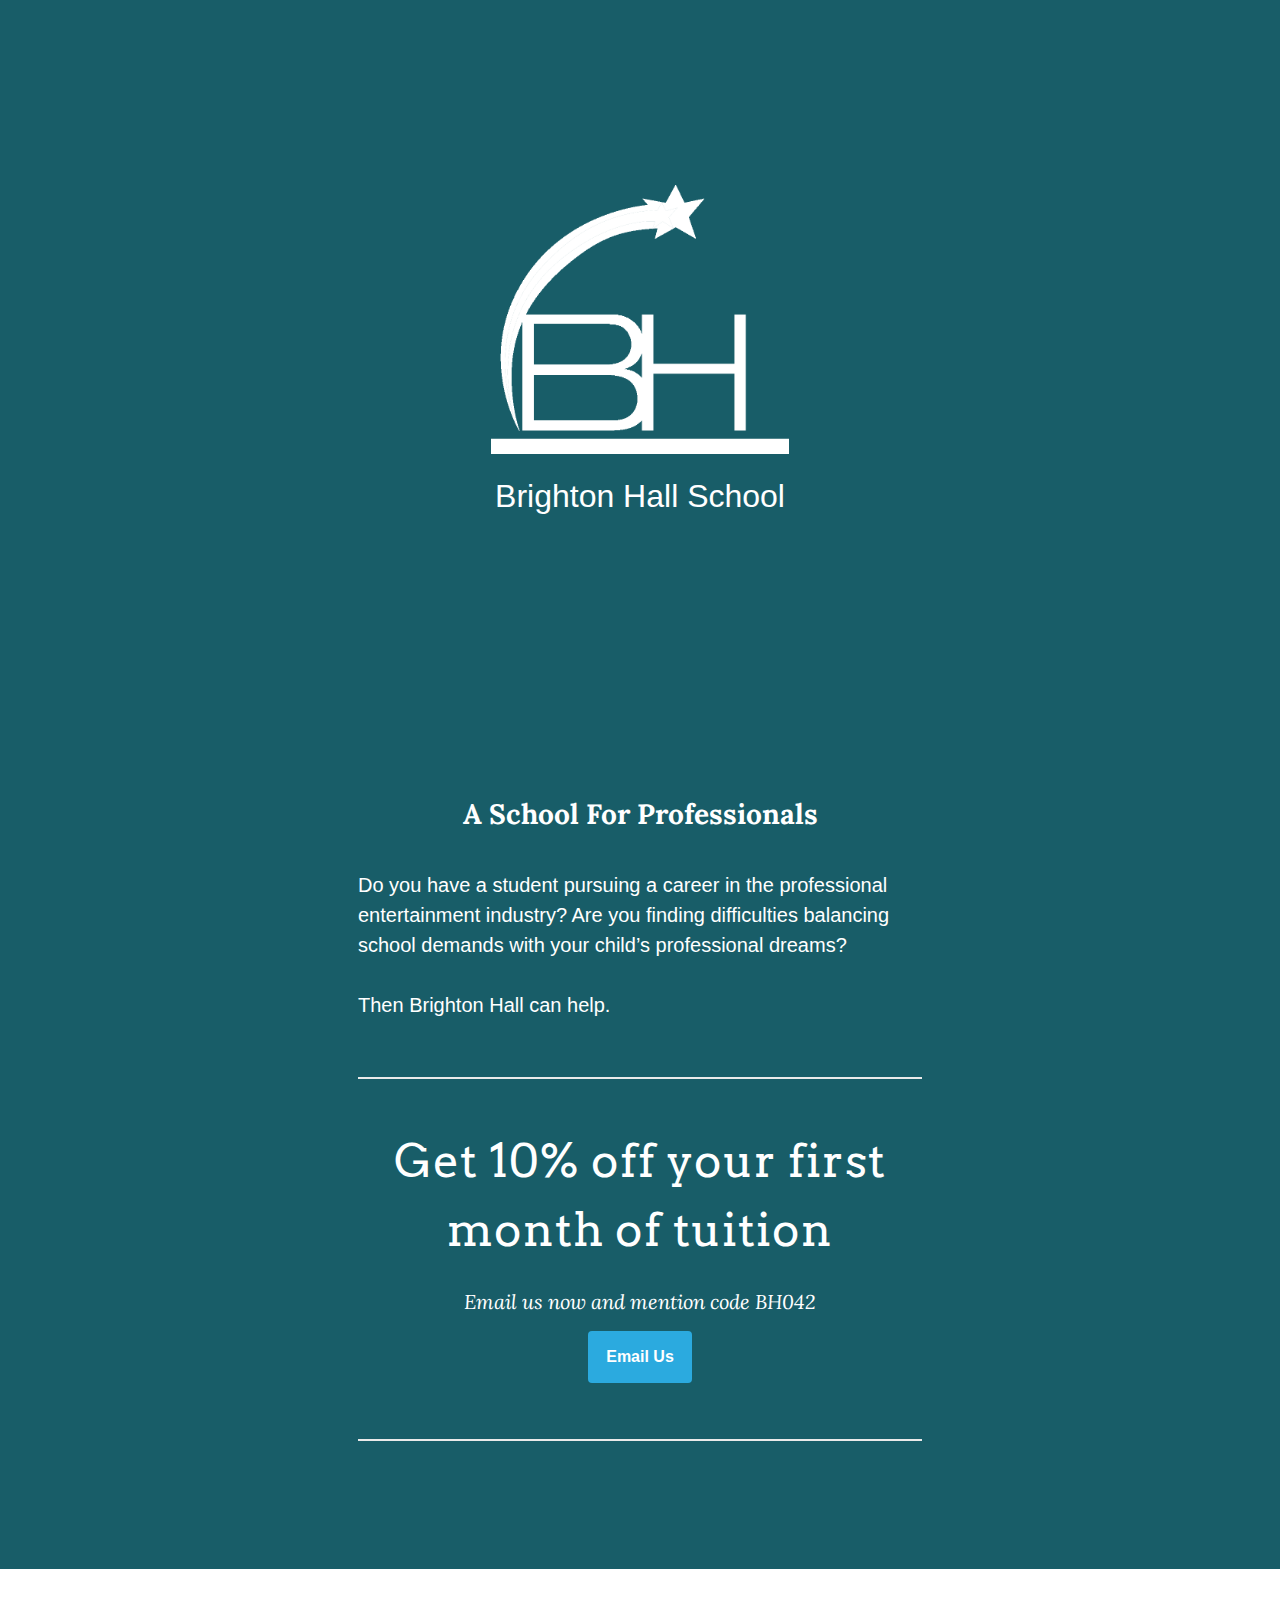
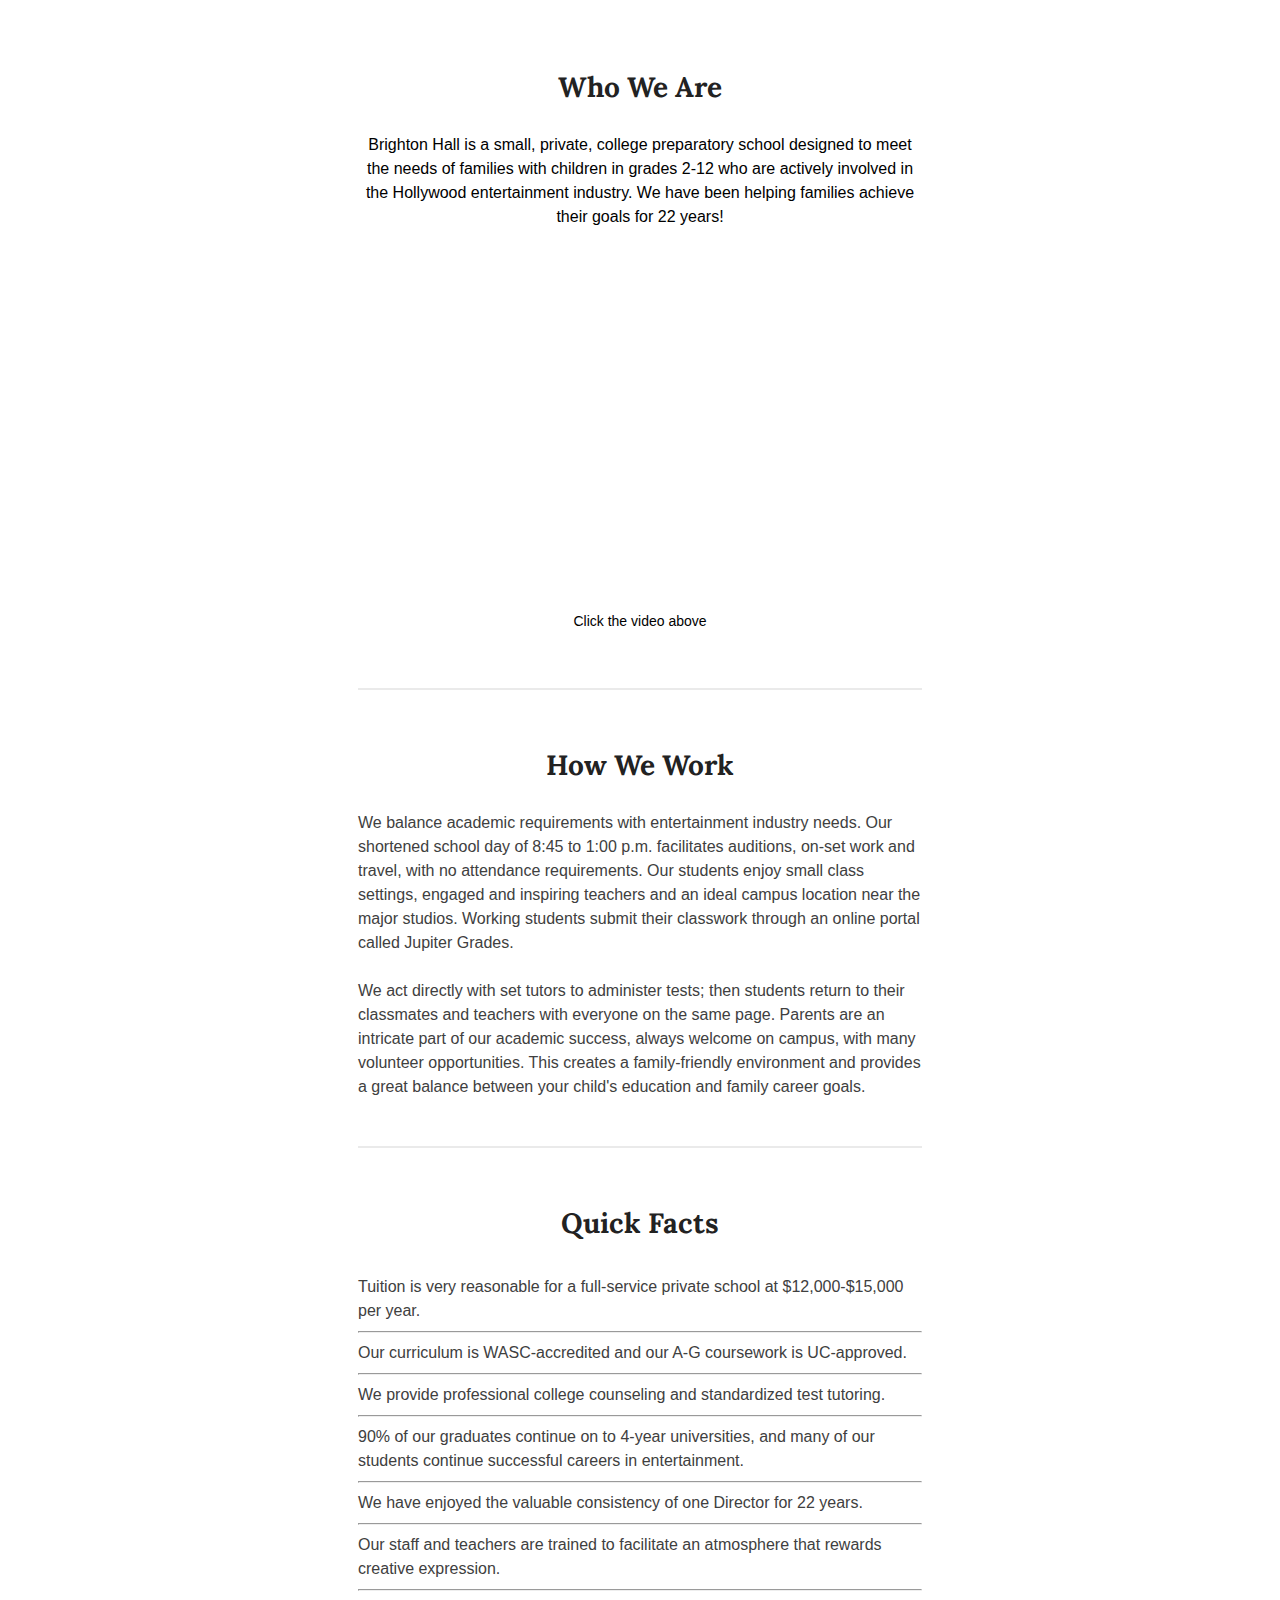
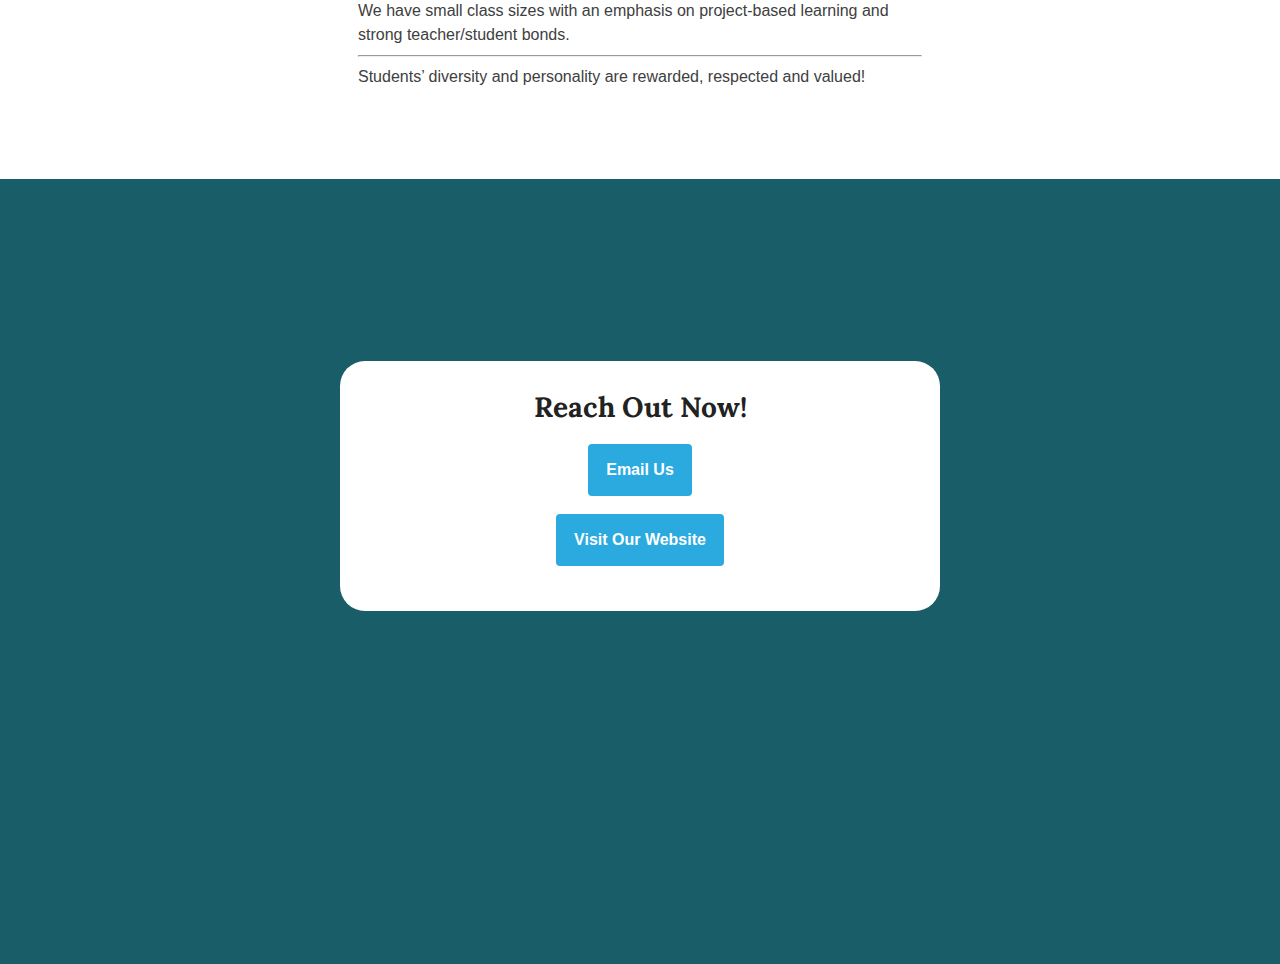
==== commit e326c266: "added all metadata" ====
--- a/index.html
+++ b/index.html
@@ -7,6 +7,30 @@
 	<meta name="viewport" content="width=device-width, initial-scale=1">
 	<link rel="stylesheet" href="./main.css">
 	<link href="https://fonts.googleapis.com/css?family=Arvo|Lora&display=swap" rel="stylesheet">
+
+	<meta name="description"
+		content="Brighton Hall is a unique private college preparatory school designed for young professionals in the entertainment industry. We are dedicated to ensuring that our students achieve a strong academic education, while enabling them to meet their professional goals.">
+	<meta name="keywords" content="Brighton Hall, College Prep, Young Professionals, Burbank, Los Angeles">
+	<meta itemprop="name" content="Brighton Hall - Flexible Schooling">
+	<meta itemprop="description"
+		content="Brighton Hall is a unique private college preparatory school designed for young professionals in the entertainment industry. We are dedicated to ensuring that our students achieve a strong academic education, while enabling them to meet their professional goals.">
+
+	<meta name="twitter:card" content="summary">
+	<meta name="twitter:title" content="Brighton Hall - Flexible Schooling">
+	<meta name="twitter:description"
+		content="Brighton Hall is a unique private college preparatory school designed for young professionals in the entertainment industry. We are dedicated to ensuring that our students achieve a strong academic education, while enabling them to meet their professional goals.">
+
+	<meta property="og:title" content="Brighton Hall - Flexible Schooling">
+	<meta property="og:type" content="website">
+	<meta property="og:url" content="brightonhallschool.org">
+	<meta property="og:description"
+		content="Brighton Hall is a unique private college preparatory school designed for young professionals in the entertainment industry. We are dedicated to ensuring that our students achieve a strong academic education, while enabling them to meet their professional goals.">
+	<meta property="og:site_name" content="Brighton Hall - Flexible Schooling">
+
+	<link rel="apple-touch-icon" sizes="180x180" href="/apple-touch-icon.png">
+	<link rel="icon" type="image/png" sizes="32x32" href="/favicon-32x32.png">
+	<link rel="icon" type="image/png" sizes="16x16" href="/favicon-16x16.png">
+	<link rel="manifest" href="/site.webmanifest">
 	<title>Brighton Hall - Flexible Schooling</title>
 
 </head>
@@ -311,7 +335,10 @@
 																		style="padding-top:0px; padding-right:0px; padding-bottom:0; padding-left:0px;">
 																		<br>
 																		<br>
-																		<iframe width="560" height="315" src="https://www.youtube.com/embed/ymeUC0G4Mu0" frameborder="0" allow="accelerometer; autoplay; encrypted-media; gyroscope; picture-in-picture" allowfullscreen></iframe>
+																		<iframe width="560" height="315" src="https://www.youtube.com/embed/ymeUC0G4Mu0"
+																			frameborder="0"
+																			allow="accelerometer; autoplay; encrypted-media; gyroscope; picture-in-picture"
+																			allowfullscreen></iframe>
 																	</td>
 																</tr>
 																<tr>
@@ -561,7 +588,7 @@
 																	<td valign="top" class="mcnTextContent"
 																		style="padding-top:0; padding-right:18px; padding-bottom:9px; padding-left:18px;">
 
-																		
+
 																	</td>
 																</tr>
 															</tbody>
--- a/main.css
+++ b/main.css
@@ -491,6 +491,7 @@
   padding-top: 9px;
 
   padding-bottom: 27px;
+  border-radius: 25px;
 }
 
 /*
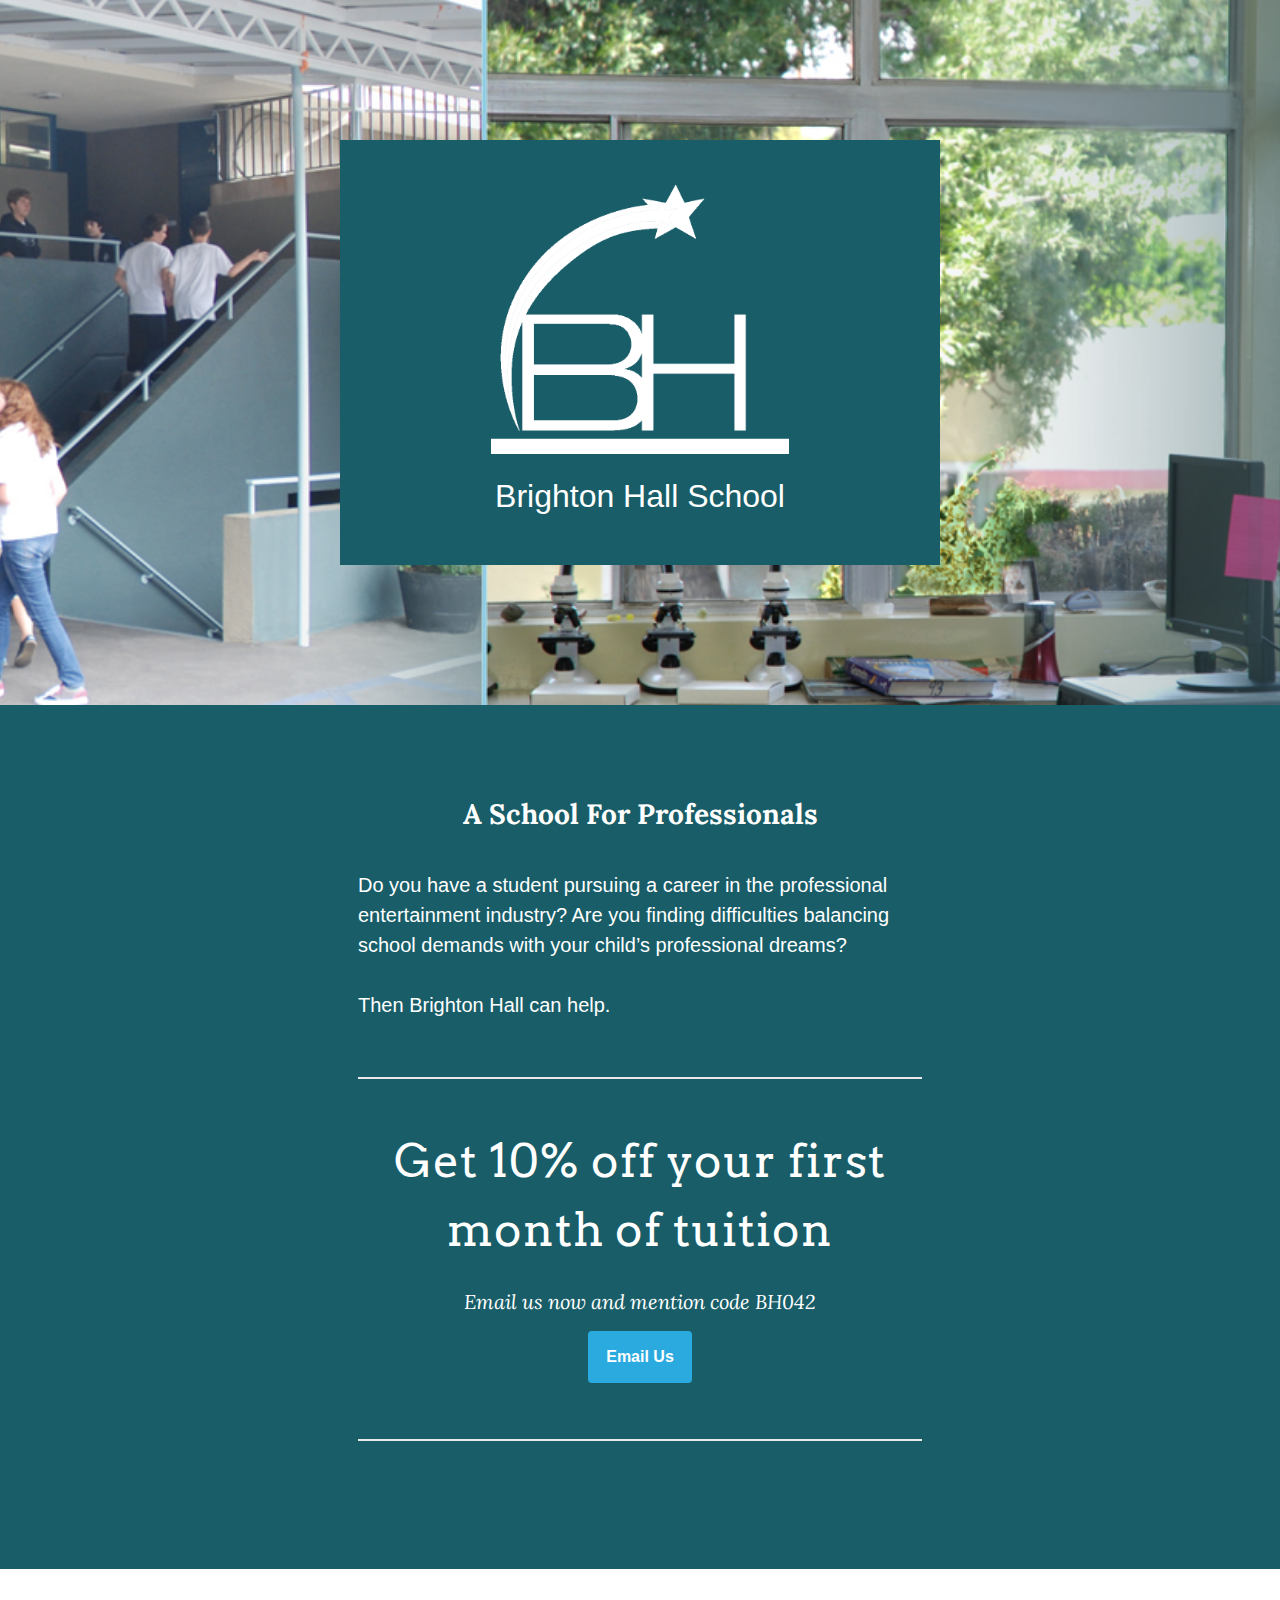
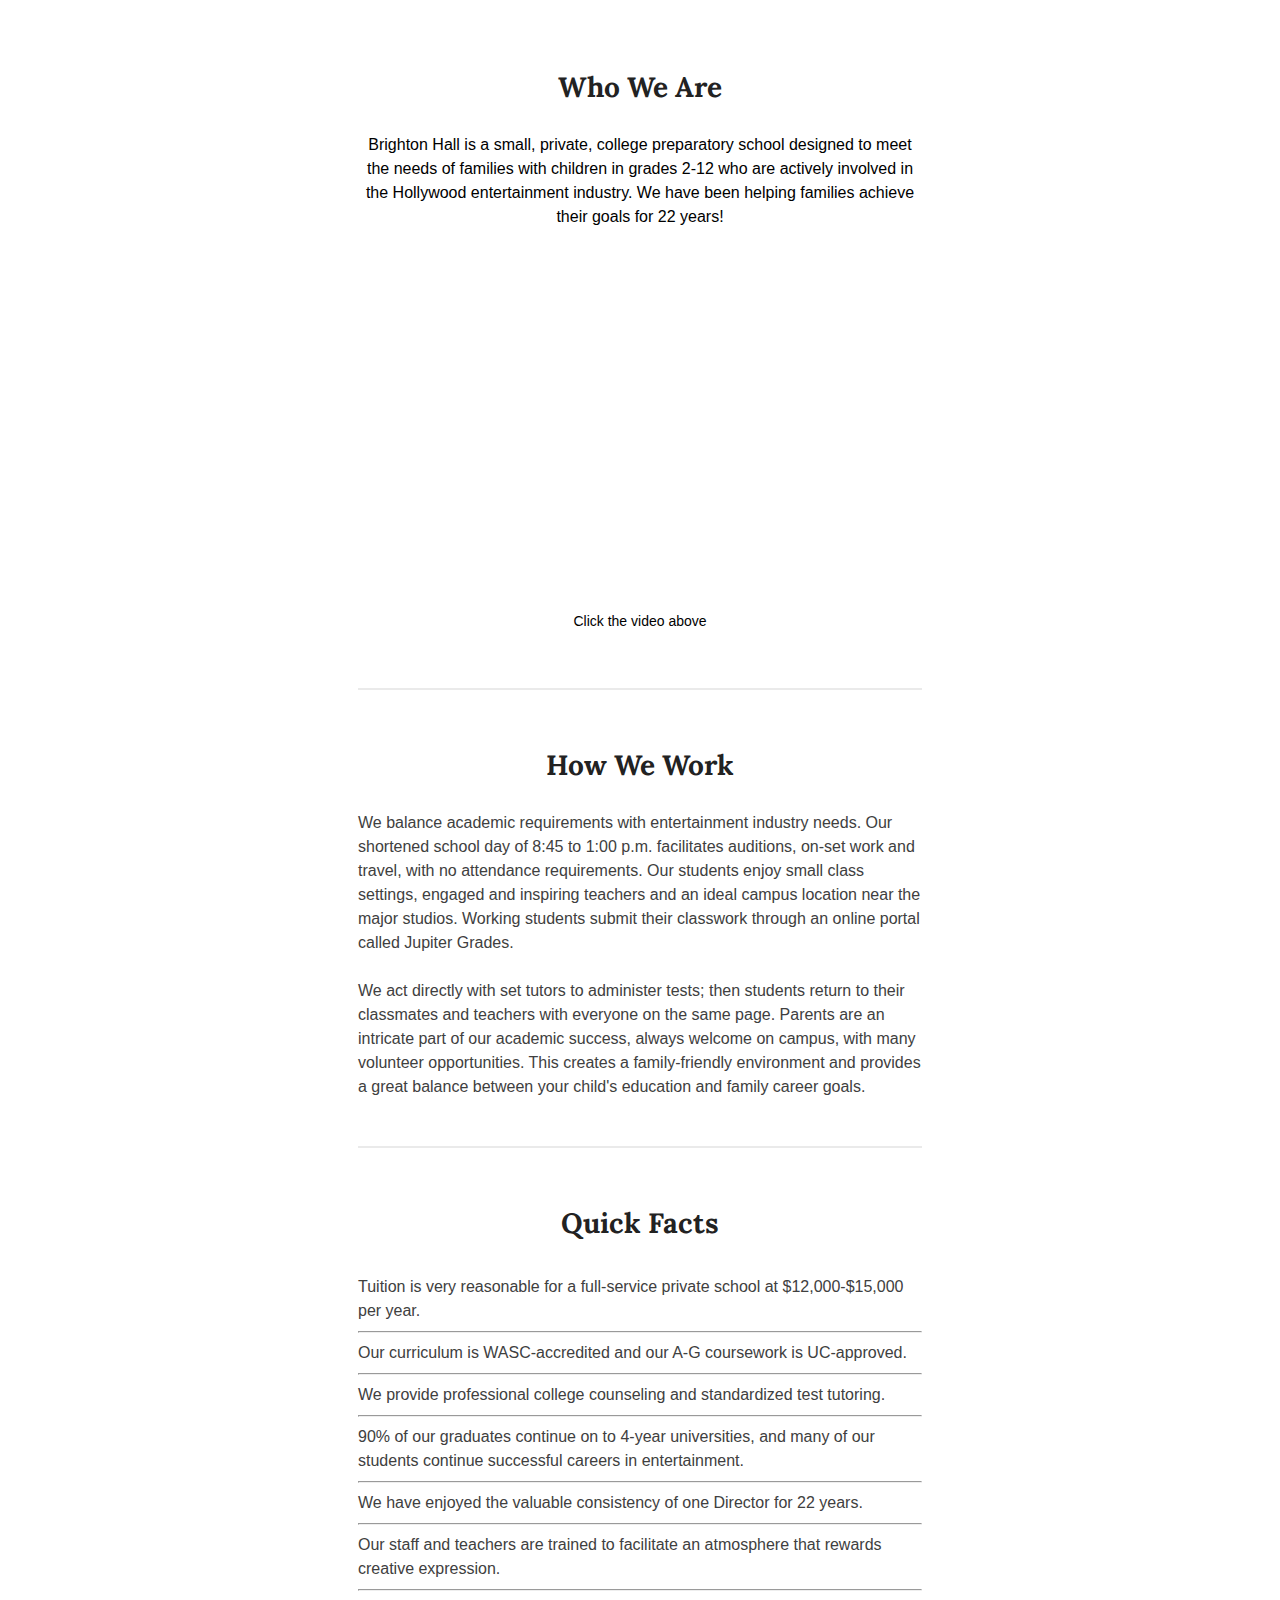
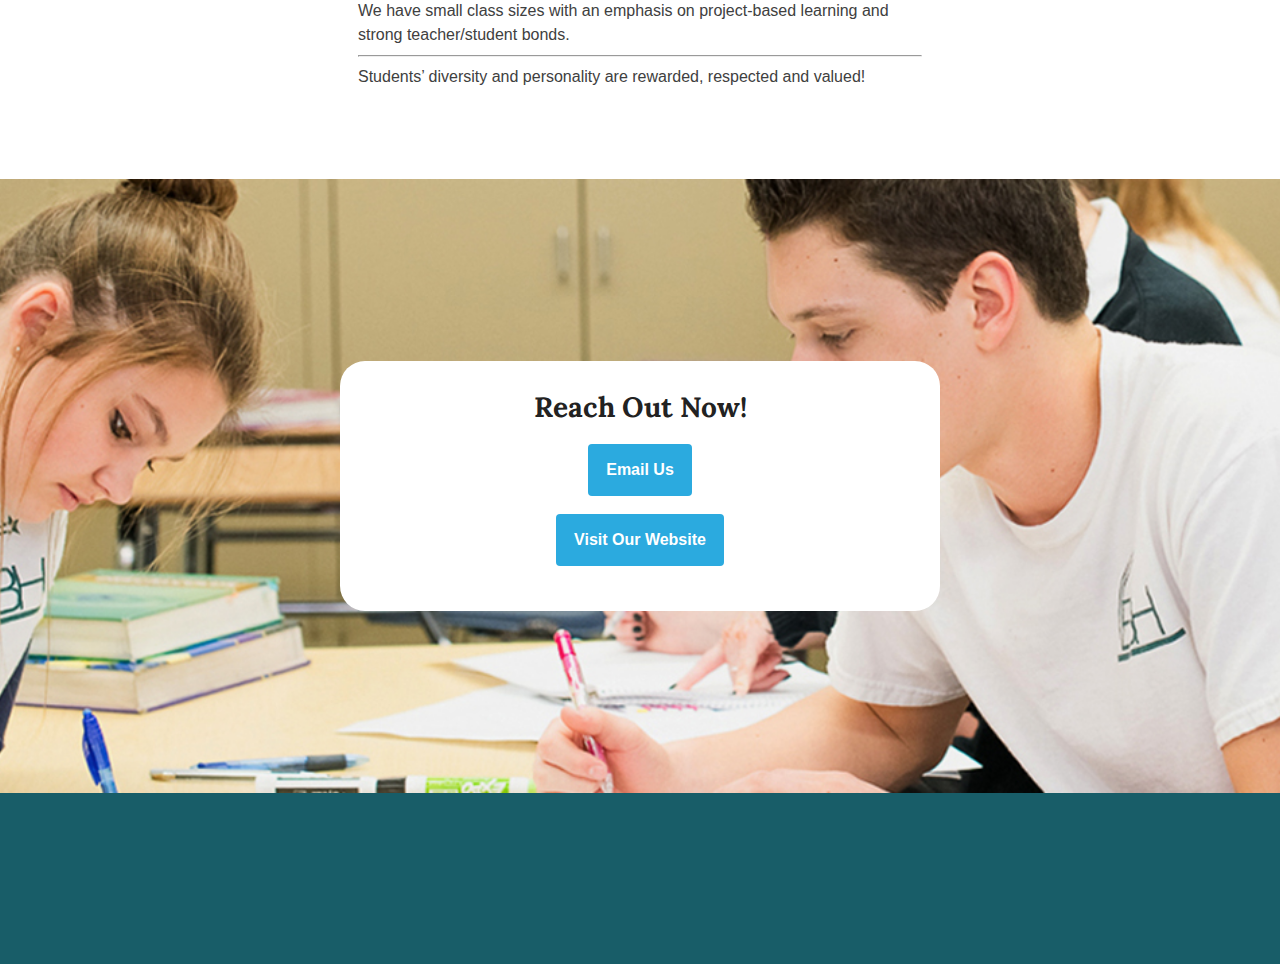
==== commit 421b3d8f: "added gogole analytics" ====
--- a/index.html
+++ b/index.html
@@ -2,6 +2,26 @@
 <html lang="en">
 
 <head>
+	<!-- Google Tag Manager -->
+	<script>(function (w, d, s, l, i) {
+			w[l] = w[l] || []; w[l].push({
+				'gtm.start':
+					new Date().getTime(), event: 'gtm.js'
+			}); var f = d.getElementsByTagName(s)[0],
+				j = d.createElement(s), dl = l != 'dataLayer' ? '&l=' + l : ''; j.async = true; j.src =
+					'https://www.googletagmanager.com/gtm.js?id=' + i + dl; f.parentNode.insertBefore(j, f);
+		})(window, document, 'script', 'dataLayer', 'GTM-TX7B29M');</script>
+	<!-- End Google Tag Manager -->
+	<!-- Global site tag (gtag.js) - Google Analytics -->
+	<script async src="https://www.googletagmanager.com/gtag/js?id=UA-168771410-1"></script>
+	<script>
+		window.dataLayer = window.dataLayer || [];
+		function gtag() { dataLayer.push(arguments); }
+		gtag('js', new Date());
+
+		gtag('config', 'UA-168771410-1');
+	</script>
+
 	<meta charset="UTF-8">
 	<meta http-equiv="X-UA-Compatible" content="IE=edge">
 	<meta name="viewport" content="width=device-width, initial-scale=1">
@@ -36,6 +56,10 @@
 </head>
 
 <body>
+	<!-- Google Tag Manager (noscript) -->
+	<noscript><iframe src="https://www.googletagmanager.com/ns.html?id=GTM-TX7B29M" height="0" width="0"
+			style="display:none;visibility:hidden"></iframe></noscript>
+	<!-- End Google Tag Manager (noscript) -->
 	<table align="center" border="0" cellpadding="0" cellspacing="0" height="100%" width="100%" id="bodyTable">
 		<tr>
 			<td align="center" valign="top" id="bodyCell">
--- a/main.css
+++ b/main.css
@@ -211,7 +211,7 @@
 
   background-color: #185d68;
 
-  background-image: url("https://gallery.mailchimp.com/3afc9ebabfd8f57fe049fc2e5/images/9894b51a-e1d3-4172-b7e6-f67580e07c83.jpg");
+  background-image: url("./students.jpg");
 
   background-repeat: no-repeat;
 
@@ -451,7 +451,7 @@
 
   background-color: #185d68;
 
-  background-image: url("https://gallery.mailchimp.com/3afc9ebabfd8f57fe049fc2e5/images/c5182e80-3be5-4c21-972d-ecfe276cf908.jpg");
+  background-image: url("./studying.jpg");
 
   background-repeat: no-repeat;
 
